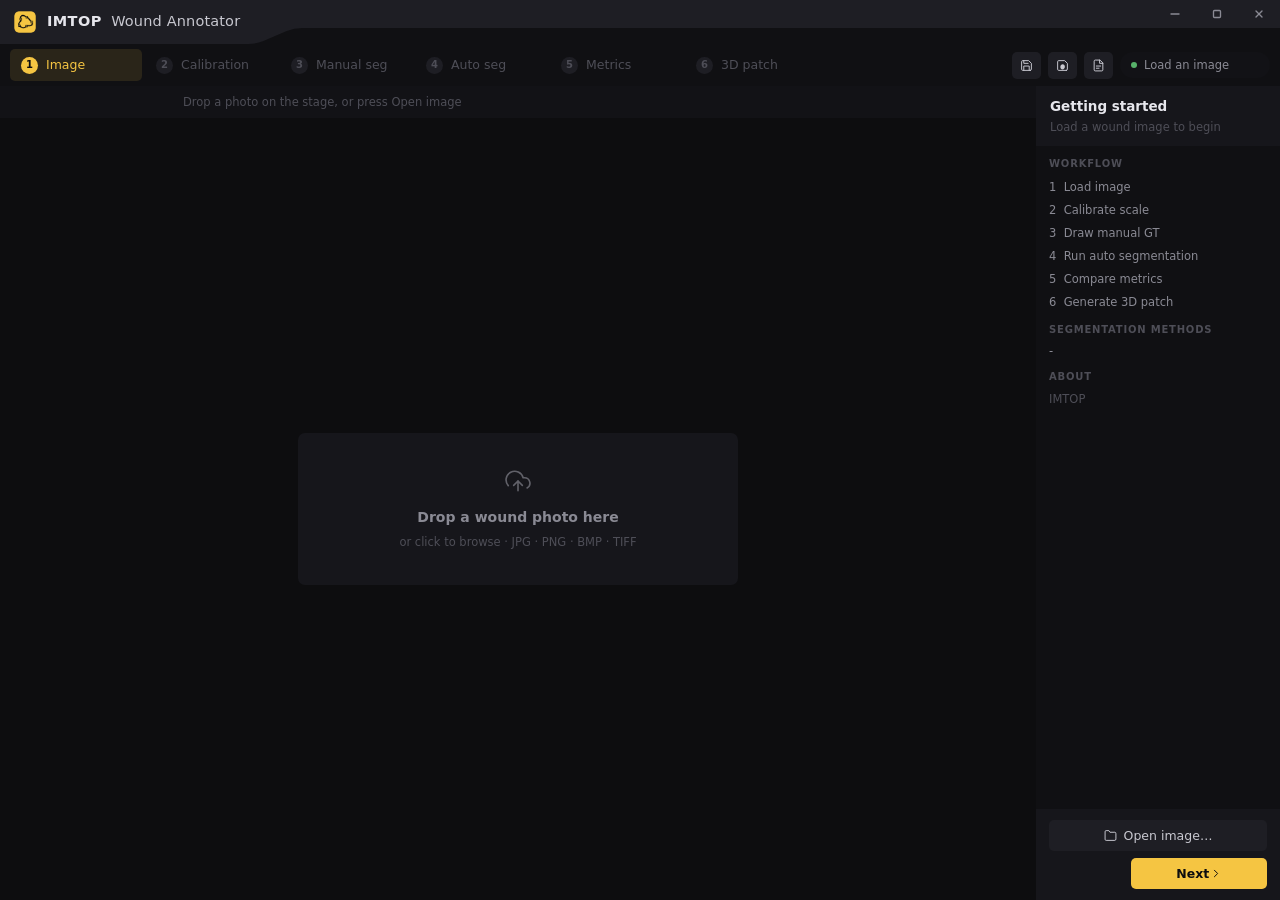
==== imtop/ui/index.html @ aea041c6 "IMTOP 2.0: modular app, new interface, installer, PDF report The single-file prototype (wound_app.py" ====
<!DOCTYPE html>
<html lang="en">
<head>
<meta charset="UTF-8"/>
<title>IMTOP</title>
<link rel="stylesheet" href="css/tokens.css"/>
<link rel="stylesheet" href="css/base.css"/>
<link rel="stylesheet" href="css/layout.css"/>
<link rel="stylesheet" href="css/components.css"/>
<link rel="stylesheet" href="css/pages.css"/>
</head>
<body>
<div id="app">

  <!-- ══ title bar ═════════════════════════════════════════════════════════
       The window has no native frame, so this is the title bar. The brand
       block sits on a lighter shape whose trailing edge is cut on a slant.
       Dragging it, and the three buttons, go through the backend to Qt, so
       Windows still snaps and edge-magnetises the window itself. ========== -->
  <div id="titlebar">
    <div class="tbar-band" id="tbarBand"></div>
    <div class="tbar-brand">
      <img class="tbar-logo" src="assets/logo.png" alt=""
           onerror="this.style.display='none'"/>
      <span class="tbar-name"><b>IMTOP</b>&nbsp;&nbsp;Wound Annotator</span>
    </div>
    <div class="tbar-drag" id="tbarDrag"></div>
    <!-- the credit line, centred in the thin part of the band (text from getAppInfo) -->
    <span class="tbar-credit" id="tbarCredit"></span>
    <div class="tbar-btns">
      <div class="wbtn" id="winMin" title="Minimise">
        <svg viewBox="0 0 12 12"><line x1="2" y1="6" x2="10" y2="6"/></svg>
      </div>
      <div class="wbtn" id="winMax" title="Maximise">
        <svg viewBox="0 0 12 12"><rect x="2.5" y="2.5" width="7" height="7" rx="1"/></svg>
      </div>
      <div class="wbtn wbtn-close" id="winClose" title="Close">
        <svg viewBox="0 0 12 12"><line x1="3" y1="3" x2="9" y2="9"/><line x1="9" y1="3" x2="3" y2="9"/></svg>
      </div>
    </div>
  </div>

  <!-- ══ top bar: the six steps, then the actions ════════════════════════
       One row, not two: the window's own title bar already names the app, so
       there is nothing to put in a second band above this one.

       The three buttons on the right are the three things this app writes to
       disk. Opening a photo is NOT one of them: it happens on step 1, on the
       card in the middle of the stage or on the panel button under it, and
       nowhere else. There used to be four ways to open an image on one
       screen, which is three too many. ==================================== -->
  <div id="topbar">
    <div id="tabbar">
      <div class="tab active" id="tab0" onclick="go(0)"><div class="tn" id="tn0">1</div><span>Image</span></div>
      <div class="tab" id="tab1" onclick="go(1)"><div class="tn" id="tn1">2</div><span>Calibration</span></div>
      <div class="tab" id="tab2" onclick="go(2)"><div class="tn" id="tn2">3</div><span>Manual seg</span></div>
      <div class="tab" id="tab3" onclick="go(3)"><div class="tn" id="tn3">4</div><span>Auto seg</span></div>
      <div class="tab" id="tab4" onclick="go(4)"><div class="tn" id="tn4">5</div><span>Metrics</span></div>
      <div class="tab" id="tab5" onclick="go(5)"><div class="tn" id="tn5">6</div><span>3D patch</span></div>
    </div>

    <div class="tb-gap"></div>

    <div class="tb-r">
      <button class="btn btn-2 btn-sm" title="Save the metrics of this run as a JSON file" onclick="saveRes()">
        <svg viewBox="0 0 24 24"><path d="M19 21H5a2 2 0 0 1-2-2V5a2 2 0 0 1 2-2h11l5 5v11a2 2 0 0 1-2 2z"/><polyline points="17 21 17 13 7 13 7 21"/><polyline points="7 3 7 8 15 8"/></svg>
        <span class="btn-label">Save results</span>
      </button>
      <!-- Same floppy body as Save results, so it reads as a save button, with
           the mask itself (a filled blob) on the label. -->
      <button class="btn btn-2 btn-sm" title="Save the manual trace as a PNG mask (white wound on black)" onclick="saveGT()">
        <svg viewBox="0 0 24 24"><path d="M19 21H5a2 2 0 0 1-2-2V5a2 2 0 0 1 2-2h11l5 5v11a2 2 0 0 1-2 2z"/><path d="M8 14.6c0-2.7 2.1-4.8 4.4-4.8s4 2 4 4.4-1.8 5-4.3 5-4.1-1.9-4.1-4.6z" fill="currentColor" stroke="none"/></svg>
        <span class="btn-label">Save mask</span>
      </button>
      <button class="btn btn-2 btn-sm" id="btnReportTop" title="Save the full report as a PDF" onclick="saveReport()">
        <svg viewBox="0 0 24 24"><path d="M14 2H6a2 2 0 0 0-2 2v16a2 2 0 0 0 2 2h12a2 2 0 0 0 2-2V8z"/><polyline points="14 2 14 8 20 8"/><line x1="8" y1="13" x2="16" y2="13"/><line x1="8" y1="17" x2="13" y2="17"/></svg>
        <span class="btn-label">Report</span>
      </button>
      <div class="stpill"><div class="sd" id="sd"></div><span id="st">Waiting</span></div>
    </div>
  </div>

  <!-- ══ work area ═════════════════════════════════════════════════════════ -->
  <div id="body">

    <div id="czone">

      <!-- canvas toolbar: always this row, on every step, so the stage below
           never moves. Controls that do not apply to a step are hidden in place.
           Every glyph here is an inline SVG stroked with the current colour, so
           it takes the palette; no font dingbats. -->
      <div id="ctoolbar">
        <div class="ct" title="Zoom in" onclick="zoomStep(1.18)">
          <svg viewBox="0 0 24 24"><circle cx="10.5" cy="10.5" r="6.5"/><line x1="15.4" y1="15.4" x2="20" y2="20"/><line x1="7.6" y1="10.5" x2="13.4" y2="10.5"/><line x1="10.5" y1="7.6" x2="10.5" y2="13.4"/></svg>
        </div>
        <div class="ct" title="Zoom out" onclick="zoomStep(0.85)">
          <svg viewBox="0 0 24 24"><circle cx="10.5" cy="10.5" r="6.5"/><line x1="15.4" y1="15.4" x2="20" y2="20"/><line x1="7.6" y1="10.5" x2="13.4" y2="10.5"/></svg>
        </div>
        <div class="ct" title="Fit the photo to the stage" onclick="resetView()">
          <svg viewBox="0 0 24 24"><path d="M4 9.5V5.6A1.6 1.6 0 0 1 5.6 4h3.9"/><path d="M14.5 4h3.9A1.6 1.6 0 0 1 20 5.6v3.9"/><path d="M20 14.5v3.9a1.6 1.6 0 0 1-1.6 1.6h-3.9"/><path d="M9.5 20H5.6A1.6 1.6 0 0 1 4 18.4v-3.9"/></svg>
        </div>
        <div class="ctsep"></div>
        <div class="ct" id="ct-undo" title="Undo (Ctrl+Z)" onclick="sUndo()">
          <svg viewBox="0 0 24 24"><polyline points="9.5 13.5 4.5 8.5 9.5 3.5"/><path d="M4.5 8.5h9a6 6 0 0 1 0 12h-2.5"/></svg>
        </div>
        <div class="ct" id="ct-redo" title="Redo (Ctrl+Y)" onclick="sRedo()">
          <svg viewBox="0 0 24 24"><polyline points="14.5 13.5 19.5 8.5 14.5 3.5"/><path d="M19.5 8.5h-9a6 6 0 0 0 0 12H13"/></svg>
        </div>
        <div class="ct danger" id="ct-reset" title="Reset the contour (Esc)" onclick="sReset()">
          <svg viewBox="0 0 24 24"><circle cx="12" cy="12" r="8"/><line x1="6.3" y1="17.7" x2="17.7" y2="6.3"/></svg>
        </div>
        <span class="cthint" id="cthint"></span>
        <svg class="ct-file" id="fileIcon" viewBox="0 0 24 24" style="display:none"><rect x="3" y="3" width="18" height="18" rx="2"/><circle cx="8.8" cy="9" r="1.6"/><path d="M21 15l-5-5L5 21"/></svg>
        <span class="ct-fname" id="fname"></span>
      </div>

      <!-- step 1: load an image. ONE way in on this screen: the card takes a
           drop and opens the file dialog when clicked. -->
      <div id="p0wrap">
        <div id="p0col">
          <div class="dz" id="dzd" onclick="doBrowse()"
               ondragover="event.preventDefault();event.dataTransfer.dropEffect='copy';this.classList.add('dzover')"
               ondragleave="this.classList.remove('dzover')"
               ondrop="this.classList.remove('dzover');onDrop(event)">
            <svg viewBox="0 0 24 24"><polyline points="16 16 12 12 8 16"/><line x1="12" y1="12" x2="12" y2="21"/><path d="M20.39 18.39A5 5 0 0 0 18 9h-1.26A8 8 0 1 0 3 16.3"/></svg>
            <div class="dz-lbl">Drop a wound photo here</div>
            <div class="dz-sub">or click to browse &middot; JPG &middot; PNG &middot; BMP &middot; TIFF</div>
          </div>
          <div id="imgstats" style="display:none">
            <div class="statgrid">
              <div class="scard full"><div class="sc-l">File</div><div class="sc-v sm fit" id="fnameCard">-</div></div>
              <div class="scard"><div class="sc-l">Width</div><div class="sc-v" id="iw">-</div><div class="sc-s">pixels</div></div>
              <div class="scard"><div class="sc-l">Height</div><div class="sc-v" id="ih">-</div><div class="sc-s">pixels</div></div>
              <div class="scard full">
                <div class="sc-l">SAM model</div>
                <div class="sc-v sm" id="samst">Checking&hellip;</div>
                <div class="sc-s" id="samsub">ViT-B checkpoint</div>
              </div>
            </div>
          </div>
        </div>
      </div>

      <!-- steps 2-5: the shared image stage. The photo and the overlays are
           both painted on the one canvas (js/canvas.js). -->
      <div id="canvaswrap">
        <div id="cwrap">
          <canvas id="mc"></canvas>
          <div id="noimg" class="vwait">No image loaded. Open one on step 1, or drop it here.</div>
          <div class="czoom">Ctrl+scroll &middot; Middle-drag pan &middot; Dbl-click fit</div>
        </div>
      </div>

      <!-- step 6: the two 3D viewers -->
      <div id="p5wrap">
        <div class="vcard">
          <div class="vlbl g">Manual (GT)</div>
          <div class="vimg">
            <div class="vwait" id="w3g">Waiting for segmentation&hellip;</div>
            <canvas id="cv3g" class="v3d" style="display:none"></canvas>
            <div class="v3dhint" id="h3g" style="display:none">drag rotate &middot; ctrl+scroll zoom</div>
          </div>
        </div>
        <div class="vcard">
          <div class="vlbl r">Auto</div>
          <div class="vimg">
            <div class="vwait" id="w3a">Waiting for segmentation&hellip;</div>
            <canvas id="cv3a" class="v3d" style="display:none"></canvas>
            <div class="v3dhint" id="h3a" style="display:none">drag rotate &middot; ctrl+scroll zoom</div>
          </div>
        </div>
      </div>

    </div><!-- /czone -->

    <!-- ══ side panel ══════════════════════════════════════════════════════ -->
    <div id="rp">

      <!-- panel 1: getting started -->
      <div class="rp-page" id="rp0">
        <div class="rp-hd"><div class="rp-title">Getting started</div><div class="rp-sub">Load a wound image to begin</div></div>
        <div class="rp-scroll">
          <div class="sec-lbl">Workflow</div>
          <div class="note" style="line-height:2">
            1&nbsp;&nbsp;Load image<br>
            2&nbsp;&nbsp;Calibrate scale<br>
            3&nbsp;&nbsp;Draw manual GT<br>
            4&nbsp;&nbsp;Run auto segmentation<br>
            5&nbsp;&nbsp;Compare metrics<br>
            6&nbsp;&nbsp;Generate 3D patch
          </div>
          <div class="sec-lbl">Segmentation methods</div>
          <!-- filled from getAppInfo().methods: only what is really installed -->
          <div class="note" id="methodNotes">-</div>
          <div class="sec-lbl">About</div>
          <div class="note note-dim" id="appVer">IMTOP</div>
        </div>
        <div class="rp-foot">
          <button class="btn btn-2 btn-wide" onclick="doBrowse()">
            <svg viewBox="0 0 24 24"><path d="M22 19a2 2 0 0 1-2 2H4a2 2 0 0 1-2-2V5a2 2 0 0 1 2-2h5l2 3h9a2 2 0 0 1 2 2z"/></svg>
            Open image&hellip;
          </button>
          <div class="rp-nav">
            <!-- The first step has nothing to go back to. The slot stays, empty,
                 so Next sits where the primary button sits on every other step. -->
            <button class="btn btn-2 rp-back-none" tabindex="-1" aria-hidden="true"><svg viewBox="0 0 24 24"><polyline points="14 6 8 12 14 18"/></svg>Back</button>
            <button class="btn btn-primary btn-grow" id="btn0" onclick="go(1)">Next<svg class="r" viewBox="0 0 24 24"><polyline points="10 6 16 12 10 18"/></svg></button>
          </div>
        </div>
      </div>

      <!-- panel 2: calibration -->
      <div class="rp-page" id="rp1">
        <div class="rp-hd"><div class="rp-title">Scale calibration</div><div class="rp-sub">Click 2 points on a known distance</div></div>
        <div class="rp-scroll">
          <div class="sec-lbl">Reference length</div>
          <div class="row">
            <!-- Our own stepper: the engine draws its own as a little box with
                 two triangles stuck on it, in the platform's colours. -->
            <div class="numwrap">
              <input type="number" id="calLen" class="input" placeholder="e.g. 50.0" step="0.1" oninput="dCal()"/>
              <div class="spin">
                <div class="spin-b" title="Increase" onclick="numStep('calLen', 1)">
                  <svg viewBox="0 0 10 6"><path d="M5 0.7 9.2 5.5 0.8 5.5z"/></svg>
                </div>
                <div class="spin-b" title="Decrease" onclick="numStep('calLen', -1)">
                  <svg viewBox="0 0 10 6"><path d="M5 5.3 0.8 0.5 9.2 0.5z"/></svg>
                </div>
              </div>
            </div>
            <span class="input-unit">mm</span>
          </div>
          <button class="btn btn-2 btn-wide" style="margin-top:8px" onclick="setScale()">Set scale</button>
          <div id="calok" class="chip chip-ok" style="display:none;margin-top:9px">&#10003;&nbsp;&nbsp;<span id="calval">-</span></div>
          <div class="sec-lbl">Tip</div>
          <div class="note note-dim">Use a ruler, coin or marker of known size as the reference.</div>
        </div>
        <div class="rp-foot">
          <button class="btn btn-2 btn-wide" onclick="skipScale()">Skip, use pixels</button>
          <div class="rp-nav">
            <button class="btn btn-2" onclick="go(0)"><svg viewBox="0 0 24 24"><polyline points="14 6 8 12 14 18"/></svg>Back</button>
            <button class="btn btn-primary btn-grow" onclick="confirmCal()">Confirm<svg class="r" viewBox="0 0 24 24"><polyline points="10 6 16 12 10 18"/></svg></button>
          </div>
        </div>
      </div>

      <!-- panel 3: manual segmentation -->
      <div class="rp-page" id="rp2">
        <div class="rp-hd"><div class="rp-title">Manual segmentation</div><div class="rp-sub">Draw the wound boundary (GT)</div></div>
        <div class="rp-scroll">
          <div class="chip" id="segst">Click to add points</div>
          <div class="sec-lbl">Controls</div>
          <div class="note" style="line-height:2.1">
            <b style="color:var(--c-gt);font-weight:600">Left-click</b>&nbsp;&nbsp;add point<br>
            <b style="color:var(--c-point);font-weight:600">Drag</b>&nbsp;&nbsp;move point<br>
            <b style="color:var(--text-err);font-weight:600">Right-click</b>&nbsp;&nbsp;remove point<br>
            <b style="color:var(--c-gt);font-weight:600">First point</b> or Enter&nbsp;&nbsp;close<br>
            Ctrl+Z / Ctrl+Y&nbsp;&nbsp;undo / redo
          </div>
          <button class="btn btn-primary btn-wide" id="closeBtn" style="margin-top:11px" onclick="closeContour()">Close shape</button>
          <button class="btn btn-danger btn-wide" style="margin-top:7px" onclick="sReset()">
            <svg viewBox="0 0 24 24"><circle cx="12" cy="12" r="8"/><line x1="6.3" y1="17.7" x2="17.7" y2="6.3"/></svg>
            Reset contour
          </button>
          <div class="sec-lbl">Draft it for me</div>
          <div class="note note-dim">The button below asks SAM for a first outline instead of
            tracing it yourself. It needs a wound that clearly stands out from the skin, it can
            fail, and what it returns is a machine outline: check it, drag the points, then run
            the comparison again from this step.</div>
        </div>
        <div class="rp-foot">
          <button class="btn btn-2 btn-wide"
                  title="Ask SAM for a first outline instead of tracing it by hand. Works on photos where the wound clearly stands out; the result is a draft you should check and correct."
                  onclick="autoPrompt()">
            <svg viewBox="0 0 24 24"><line x1="4" y1="20" x2="13" y2="11"/><path d="M16.5 3v4M14.5 5h4"/><path d="M14 9.5l1 1"/></svg>
            Draft outline (SAM)
          </button>
          <div class="rp-nav">
            <button class="btn btn-2" onclick="go(1)"><svg viewBox="0 0 24 24"><polyline points="14 6 8 12 14 18"/></svg>Back</button>
            <button class="btn btn-primary btn-grow" id="confBtn" onclick="runPipeline()">Confirm &amp; run<svg class="r" viewBox="0 0 24 24"><polyline points="10 6 16 12 10 18"/></svg></button>
          </div>
        </div>
      </div>

      <!-- panel 4: automatic segmentation -->
      <div class="rp-page" id="rp3">
        <div class="rp-hd"><div class="rp-title">Segmentation method</div><div class="rp-sub">Select a method to compare vs. GT</div></div>
        <div class="rp-scroll">
          <div class="sec-lbl">Available methods</div>
          <!-- filled from getAppInfo().methods -->
          <div id="methodList"></div>
        </div>
        <div class="rp-foot">
          <button class="btn btn-2 btn-wide" title="The manual trace as a black and white PNG, the size of the photo" onclick="saveGT()">
            <svg viewBox="0 0 24 24"><path d="M12 4v10.5"/><polyline points="7.8 10.6 12 14.8 16.2 10.6"/><path d="M5 19.2h14"/></svg>
            Save trace as PNG mask
          </button>
          <div class="rp-nav">
            <button class="btn btn-2" onclick="go(2)"><svg viewBox="0 0 24 24"><polyline points="14 6 8 12 14 18"/></svg>Back</button>
            <button class="btn btn-primary btn-grow" onclick="go(4)">Metrics<svg class="r" viewBox="0 0 24 24"><polyline points="10 6 16 12 10 18"/></svg></button>
          </div>
        </div>
      </div>

      <!-- panel 5: metrics -->
      <div class="rp-page" id="rp4">
        <div class="rp-hd"><div class="rp-title">Metrics</div><div class="rp-sub">Click a row to see its overlay</div></div>
        <div class="rp-scroll" id="metPanel"><!-- filled by buildMetPanel() --></div>
        <div class="rp-foot">
          <!-- The JSON export is the "Save results" button in the top bar; the
               report is this step's own deliverable, so it takes the slot. -->
          <button class="btn btn-2 btn-wide" id="btnReport" onclick="saveReport()">
            <svg viewBox="0 0 24 24"><path d="M14 2H6a2 2 0 0 0-2 2v16a2 2 0 0 0 2 2h12a2 2 0 0 0 2-2V8z"/><polyline points="14 2 14 8 20 8"/><line x1="8" y1="13" x2="16" y2="13"/><line x1="8" y1="17" x2="13" y2="17"/></svg>
            Report
          </button>
          <div class="rp-nav">
            <button class="btn btn-2" onclick="go(3)"><svg viewBox="0 0 24 24"><polyline points="14 6 8 12 14 18"/></svg>Back</button>
            <button class="btn btn-primary btn-grow" onclick="go(5)">3D patch<svg class="r" viewBox="0 0 24 24"><polyline points="10 6 16 12 10 18"/></svg></button>
          </div>
        </div>
      </div>

      <!-- panel 6: 3D patch -->
      <div class="rp-page" id="rp5">
        <div class="rp-hd"><div class="rp-title">3D patch</div><div class="rp-sub">Adjust the parameters and export STL</div></div>
        <div class="rp-scroll">
          <div class="sec-lbl">Parameters</div>
          <div class="slrow">
            <span class="sl-l">Thickness</span>
            <input type="range" id="slT" min="1" max="250" value="30" step="1" oninput="onSlInput()">
            <span class="sl-v" id="svT">3.0 mm</span>
          </div>
          <div class="slrow">
            <span class="sl-l">Edge size</span>
            <input type="range" id="slE" min="0" max="100" value="0" step="1" oninput="onSlInput()">
            <span class="sl-v" id="svE">0.0 mm</span>
          </div>
          <div class="slrow" title="Perilesional offset: dilate the wound outward by a constant margin before building the patch">
            <span class="sl-l">Offset</span>
            <input type="range" id="slO" min="0" max="200" value="0" step="1" oninput="onSlInput()">
            <span class="sl-v" id="svO">0.0 mm</span>
          </div>
          <!-- Our own dropdown, not a native <select>: the popup a native one
               opens is drawn by the platform, outside the page, and comes up
               unreadable inside the embedded browser. This one is a plain list
               in the page, painted with the app's own palette. -->
          <div class="slrow" style="margin-top:6px">
            <span class="sl-l">Edge mode</span>
            <div class="combo" id="selM" tabindex="0" role="button" aria-haspopup="listbox"
                 data-options="Chamfer 45&deg;|Fillet (arc)" data-value="Chamfer 45&deg;"
                 onchange="onSlInput()">
              <span class="combo-v">Chamfer 45&deg;</span>
              <svg class="combo-c" viewBox="0 0 24 24"><polyline points="7.5 10 12 14.5 16.5 10"/></svg>
            </div>
          </div>
          <div class="sec-lbl">GT patch</div>
          <div class="pi-row"><span class="pi-l">Area</span><span id="gA">-</span></div>
          <div class="pi-row"><span class="pi-l">Perimeter</span><span id="gP">-</span></div>
          <div class="pi-row"><span class="pi-l">Volume</span><span id="gV">-</span></div>
          <div class="sec-lbl">Auto patch</div>
          <div class="pi-row"><span class="pi-l">Area</span><span id="aA">-</span></div>
          <div class="pi-row"><span class="pi-l">Perimeter</span><span id="aP">-</span></div>
          <div class="pi-row"><span class="pi-l">Volume</span><span id="aV">-</span></div>
        </div>
        <div class="rp-foot">
          <button class="btn btn-2 btn-wide" onclick="go(0)">
            <svg viewBox="0 0 24 24"><path d="M20.2 12a8 8 0 1 1-2.5-5.8"/><polyline points="20.2 4.2 20.2 9 15.4 9"/></svg>
            New image
          </button>
          <div class="rp-nav">
            <button class="btn btn-2" onclick="go(4)"><svg viewBox="0 0 24 24"><polyline points="14 6 8 12 14 18"/></svg>Back</button>
            <button class="btn btn-primary btn-grow" onclick="exportSTL()">
              <svg viewBox="0 0 24 24"><path d="M12 4v10.5"/><polyline points="7.8 10.6 12 14.8 16.2 10.6"/><path d="M5 19.2h14"/></svg>
              Export STL
            </button>
          </div>
        </div>
      </div>

    </div><!-- /rp -->
  </div><!-- /body -->
</div><!-- /app -->

<!-- ══ window resize edges (frameless window) ═══════════════════════════════ -->
<div class="rz rz-n"  data-edge="n"></div>
<div class="rz rz-s"  data-edge="s"></div>
<div class="rz rz-w"  data-edge="w"></div>
<div class="rz rz-e"  data-edge="e"></div>
<div class="rz rz-nw" data-edge="nw"></div>
<div class="rz rz-ne" data-edge="ne"></div>
<div class="rz rz-sw" data-edge="sw"></div>
<div class="rz rz-se" data-edge="se"></div>

<!-- ══ floating chrome ═══════════════════════════════════════════════════════ -->
<div id="perfhud"></div>
<div id="toast"></div>
<div id="loading"><div class="ld-card"><div class="spinner"></div><div id="ldT">Loading&hellip;</div></div></div>
<div id="samld">
  <div class="samld-card">
    <div class="samld-title">Loading segmentation model</div>
    <div class="samld-pct"><span id="samldPct">0</span><span class="samld-pctsym">%</span></div>
    <div class="samld-track"><div class="samld-fill" id="samldFill"></div></div>
    <div class="samld-stage" id="samldStage">Preparing&hellip;</div>
  </div>
</div>

<!-- ══ scripts ═══════════════════════════════════════════════════════════════
     Plain classic scripts, not ES modules: a page served from file:// gets an
     opaque origin, and Chromium refuses module imports there. Load order is the
     dependency order; only main.js runs anything at load time.
     ========================================================================= -->
<script src="qrc:///qtwebchannel/qwebchannel.js"></script>
<script src="../vendor/three.min.js"></script>
<script src="../vendor/OrbitControls.js"></script>
<script src="js/theme.js"></script>
<script src="js/state.js"></script>
<script src="js/widgets.js"></script>
<script src="js/bridge.js"></script>
<script src="js/titlebar.js"></script>
<script src="js/nav.js"></script>
<script src="js/canvas.js"></script>
<script src="js/calibration.js"></script>
<script src="js/manualseg.js"></script>
<script src="js/autoseg.js"></script>
<script src="js/overlays.js"></script>
<script src="js/metrics.js"></script>
<script src="js/patch3d.js"></script>
<script src="js/perf.js"></script>
<script src="js/main.js"></script>
</body>
</html>
---- imtop/ui/css/tokens.css ----
/* ============================================================================
   Design tokens, the single place where the look is defined.
   Palette, radii and type are the Review Desk ones (Get-Palette in
   _app/scripts/ui_common.ps1), so the two apps read as one family.
   Change a value here and both the DOM and the canvas overlays follow: the
   canvas colours are read back from these variables at runtime (js/theme.js).
   ========================================================================== */
:root{
  /* ── surfaces ── */
  --bg:#0D0D0F;          /* window background            */
  --panel:#101013;       /* titlebar, tabbar, side panel */
  --panel2:#121216;      /* toolbars                     */
  --panel3:#16161B;      /* raised strips                */
  --control:#1E1E24;     /* secondary buttons            */
  --track:#1A1A20;       /* slider / progress tracks     */
  --line:#26262B;        /* kept for the few non-divider uses */
  --hover:#33333B;       /* hover fill                   */
  --input:#141417;       /* text inputs                  */
  --dropdown:#141418;    /* select popups                */
  --card:#16161B;        /* cards                        */
  --card-hi:#1C1C22;     /* card, hovered                */
  --card-sel:#2A2519;    /* selected card (gold tint)    */
  --card-sel-hi:#332C1D;
  --card-err:#2C1F1E;
  --card-err-hi:#3A2724;
  --card-info:#161B26;   /* informational (blue tint)    */
  --stage:#16161B;       /* the two 3D viewer cards, a step above --bg */
  --scrim:#0D0D0FB8;     /* over the work area while the app is busy    */

  /* ── text ── */
  --text:#E6E6EC;
  --text-soft:#C8C8D0;
  --text-dim:#8A8A94;
  --text-faint:#4E4E57;

  /* ── accent ── */
  --accent:#F5C542;      /* gold: primary action, active state */
  --accent-dim:#C9A033;  /* gold, pressed                      */
  --ink:#0D0D0F;         /* text drawn ON gold                 */
  --sel:#3B9EFF;         /* text selection                     */

  /* ── status ── */
  --ok:#57B26A;
  --err:#B0524A;
  --text-err:#E8705B;

  /* ── the Review Desk "kind" hues, kept as the named palette to pick from ── */
  --green:#57B26A;
  --teal:#3FBFB0;
  --blue:#5B8DEF;
  --purple:#B07CF0;

  /* ── canvas roles ── read by js/theme.js ── */
  --c-gt:#57B26A;        /* manual (ground truth) contour */
  --c-auto:#E8705B;      /* automatic contour             */
  --c-point:#F5C542;     /* control point                 */
  --c-first:#57B26A;     /* first point / close target    */
  --c-cal:#F5C542;       /* calibration ruler             */
  --c-badge-bg:#16161B;  /* on-canvas label background    */
  --stage-pad: 8px;     /* dark margin around the photo, so it never touches an edge */
  --img-radius:7px;      /* corner rounding of the photo itself; 0 disables it.
                            Applied in device pixels at any zoom (canvas.js). */
  /* The 3D materials are lit and environment-mapped, which desaturates them:
     these are deliberately more saturated than their 2D counterparts so the
     patches read as solid objects in the same two colours. */
  --c-3d-gt:#2FA352;     /* 3D patch, manual              */
  --c-3d-gt-edge:#17612F;
  --c-3d-auto:#D9452E;   /* 3D patch, automatic           */
  --c-3d-auto-edge:#7C2318;

  /* ── metric groups: light / mid / dark shade of each hue ── */
  --ov-l:#BFE3C8; --ov-m:#57B26A; --ov-d:#2F7A46;   /* overlap        */
  --ar-l:#C6D8F9; --ar-m:#5B8DEF; --ar-d:#2F5EC2;   /* area           */
  --di-l:#F7C9C0; --di-m:#E8705B; --di-d:#B0524A;   /* distance       */
  --gm-l:#E2CFF9; --gm-m:#B07CF0; --gm-d:#7B44C4;   /* manual geometry*/
  --ga-l:#FAE6A8; --ga-m:#F5C542; --ga-d:#B8901F;   /* auto geometry  */

  /* ── radii (Review Desk: 4 inputs · 5 buttons · 6 cards · 7 panels) ── */
  --r-xs:4px;
  --r:5px;
  --r-md:6px;
  --r-lg:7px;
  --r-pill:99px;

  /* ── type ── */
  --font:'Segoe UI',system-ui,-apple-system,sans-serif;
  /* The app name only. A modern humanist sans if the machine has one, Segoe
     UI Variable next (Windows 11), plain Segoe UI last. */
  --font-brand:'Abadi','Abadi MT Std','Segoe UI Variable Display','Selawik',
               'Segoe UI',system-ui,sans-serif;
  --mono:Consolas,'Courier New',monospace;
  --fs:12.5px;           /* body           */
  --fs-sm:11.5px;        /* captions       */
  --fs-xs:10px;          /* section labels */
  --fs-lg:13.5px;        /* panel titles   */

  /* ── metrics ── */
  /* The title band runs the whole width of the window. Its lower profile,
     measured down from the window's top edge, is --tbar-h on the left (where
     the logo and the name are), then a straight oblique run of --tbar-slant,
     then --tbar-thin all the way to the right edge (where the window buttons
     are). The two vertices of that run are rounded by --tbar-join. */
  --tbar-h:44px;
  --tbar-thin:28px;
  --tbar-slant:38px;
  --tbar-join:8px;
  --tbar-bg:#1E1E24;     /* the band's fill: a flat palette colour (the same one
                            secondary buttons use), never a gradient */
  --tab-h:42px;          /* the step row under it */
  --tab-w:132px;         /* every step tab is this wide, so the numbers and the
                            initials line up in a column; they shrink together,
                            never one at a time, when the window is narrow */
  --rp-w:244px;          /* right panel     */
}
---- imtop/ui/css/base.css ----
/* ============================================================================
   Reset, document defaults, scrollbars, form-control baselines.
   Nothing here knows about IMTOP's screens, only about "a dark Review Desk
   window". Page chrome lives in layout.css, widgets in components.css.
   ========================================================================== */
*,*::before,*::after{box-sizing:border-box;margin:0;padding:0}

html,body{
  width:100vw;height:100vh;overflow:hidden;
  background:var(--bg);color:var(--text);
  font-family:var(--font);font-size:var(--fs);line-height:1.45;
  -webkit-font-smoothing:antialiased;
  /* Tell the engine the page is dark, so the few controls it draws itself use
     dark colours. Without this the number field's little up/down stepper comes
     out as a white box with two black triangles stuck on the input. */
  color-scheme:dark;
}

/* The app is a tool, not a document: no accidental text selection while
   clicking on the canvas or dragging points. Inputs opt back in below. */
body{user-select:none;cursor:default}
input,textarea{user-select:text}

::selection{background:var(--sel);color:#fff}

button,input,select{font-family:inherit;font-size:inherit;color:inherit;outline:none}

/* The engine's own number stepper is a small box with two triangles on it,
   painted in the platform's colours, and its fill cannot be styled away. It is
   removed here; the app draws the two triangles itself (.spin in
   components.css, numStep() in js/widgets.js). */
input[type=number]{-moz-appearance:textfield}
input[type=number]::-webkit-inner-spin-button,
input[type=number]::-webkit-outer-spin-button{-webkit-appearance:none;margin:0}
button{border:none;background:none;cursor:pointer}
button:disabled{cursor:default}

/* Keyboard focus stays visible, as an inset gold ring: nothing in this app
   draws an outline around a control. Mouse focus shows nothing. */
:focus-visible{outline:none;box-shadow:inset 0 0 0 2px var(--accent)}

/* Thin Review-Desk scrollbars. */
::-webkit-scrollbar{width:8px;height:8px}
::-webkit-scrollbar-track{background:transparent}
::-webkit-scrollbar-thumb{background:var(--control);border-radius:var(--r-xs)}
::-webkit-scrollbar-thumb:hover{background:var(--hover)}

/* ── shared helpers ───────────────────────────────────────────────────────── */
/* `gap` is unreliable in the Chromium shipped with Qt 5.15 (the PyQt5 fallback
   path), so every spacing that matters is expressed with margins instead. */
.row{display:flex;align-items:center}
.row>*+*{margin-left:8px}
.col{display:flex;flex-direction:column}
.col>*+*{margin-top:8px}
.grow{flex:1;min-width:0;min-height:0}
.hidden{display:none !important}

/* Section label above a group of controls in the side panel. */
.sec-lbl{
  font-size:var(--fs-xs);font-weight:600;letter-spacing:.8px;text-transform:uppercase;
  color:var(--text-faint);padding:9px 0 4px;
}
.sec-lbl:first-child{padding-top:2px}

/* Body copy inside the side panel. */
.note{font-size:var(--fs-sm);color:var(--text-dim);line-height:1.75}
.note-dim{color:var(--text-faint)}
.num{font-variant-numeric:tabular-nums}
---- imtop/ui/css/layout.css ----
/* ============================================================================
   The window shell: titlebar, step tabs, work area, side panel.
   Structure and sizing only, how the widgets inside look is components.css.

   No hairline dividers anywhere: bands are told apart by their fill. The
   surfaces step down from the titlebar to the work area
   (panel3 -> panel -> bg), which separates them without drawing a line.
   ========================================================================== */
#app{display:flex;flex-direction:column;width:100vw;height:100vh;overflow:hidden}

/* ── title bar ────────────────────────────────────────────────────────────── */
/* The window is frameless, so this is the title bar. One band across the whole
   window: thick on the left under the name, then a straight taper, then thin to
   the right edge under the window buttons. The shape itself is clipped onto
   .tbar-band by js/titlebar.js, which is also what rounds the two joints. */
#titlebar{
  position:relative;
  height:var(--tbar-h);flex-shrink:0;
  display:flex;align-items:flex-start;
  background:var(--panel);
}
.tbar-band{position:absolute;inset:0;background:var(--tbar-bg);pointer-events:none}

.tbar-brand{
  position:relative;flex-shrink:0;
  height:var(--tbar-h);display:flex;align-items:center;
  padding:0 16px 0 14px;
}
.tbar-logo{width:22px;height:22px;flex-shrink:0;margin-right:11px;border-radius:5px}
.tbar-name{
  font-family:var(--font-brand);
  font-size:14.5px;font-weight:400;letter-spacing:.15px;
  color:var(--text-soft);white-space:nowrap;
}
.tbar-name b{font-weight:600;color:var(--text);letter-spacing:.4px}

.tbar-drag{flex:1;min-width:0;height:var(--tbar-h)}
/* The credit line sits in the thin part of the band, centred on the window.
   It takes no pointer events, so the bar still drags under it. */
.tbar-credit{
  position:absolute;left:50%;top:0;transform:translateX(-50%);
  height:var(--tbar-thin);display:flex;align-items:center;
  font-family:'Segoe UI Variable Text','Segoe UI',system-ui,sans-serif;
  font-size:11px;font-weight:400;font-style:italic;letter-spacing:.25px;
  color:var(--text-faint);white-space:nowrap;pointer-events:none;
}
/* The buttons live in the thin part of the band. */
.tbar-btns{position:relative;display:flex;height:var(--tbar-thin);flex-shrink:0}

/* ── top bar: steps + open file + actions, all on one line ───────────────── */
/* There used to be a second band above this one carrying the app name and the
   same icon the window already shows. It said nothing and left a wide empty
   strip on the left, so it is gone: this row now starts with the steps. */
#topbar{
  height:var(--tab-h);flex-shrink:0;
  display:flex;align-items:center;
  padding:0 10px;
  background:var(--panel);
}

#tabbar{display:flex;align-items:center;min-width:0;flex-shrink:1}
#tabbar>*+*{margin-left:3px}

/* Pushes the actions to the right edge. The open photo is named in the canvas
   toolbar instead: this row is full once the six steps and four actions are in
   it, and a name squeezed into the leftovers would only ever be an ellipsis. */
.tb-gap{flex:1;min-width:8px}

.tb-r{display:flex;align-items:center;flex-shrink:0}
.tb-r>*+*{margin-left:7px}

/* ── work area ────────────────────────────────────────────────────────────── */
#body{flex:1;min-height:0;display:flex;overflow:hidden}
#czone{flex:1;min-width:0;display:flex;flex-direction:column;overflow:hidden}

#ctoolbar{
  height:32px;flex-shrink:0;
  display:flex;align-items:center;padding:0 8px;
  background:var(--panel2);
}
#ctoolbar>*+*{margin-left:3px}
/* The row is on every step. What a step cannot use is hidden in place, so the
   hint and the file name never slide and the stage never moves (nav.js go()). */
#ctoolbar.no-view .ct,#ctoolbar.no-view .ctsep{visibility:hidden}
#ctoolbar.no-edit #ct-undo,#ctoolbar.no-edit #ct-redo,#ctoolbar.no-edit #ct-reset{visibility:hidden}

/* Image stage. The photo and the vector overlays are painted on the one
   canvas, the size of the stage, from a pyramid of pre-scaled copies of the
   photo (js/canvas.js): one drawImage per frame, no tiled layer that a
   rasteriser can fall behind on, so zoom and pan stay clean on any machine. */
#cwrap{
  flex:1;min-height:0;position:relative;overflow:hidden;
  background:var(--bg);
  display:flex;align-items:center;justify-content:center;
}
#cwrap canvas{position:absolute;top:0;left:0;display:block;width:100%;height:100%}
/* Shown instead of the photo while there is none: the stage is still a drop target. */
#cwrap #noimg{position:absolute;inset:0;display:none;align-items:center;justify-content:center;pointer-events:none}

#canvaswrap{display:none;flex:1;min-height:0;flex-direction:column;padding:0 var(--stage-pad) var(--stage-pad);background:var(--bg)}

/* ── side panel ───────────────────────────────────────────────────────────── */
#rp{
  width:var(--rp-w);flex-shrink:0;
  display:flex;flex-direction:column;overflow:hidden;
  background:var(--panel);
}
.rp-page{display:none;flex-direction:column;flex:1;overflow:hidden}
.rp-hd{padding:11px 14px 11px;background:var(--panel3);flex-shrink:0}
.rp-title{font-size:var(--fs-lg);font-weight:600;color:var(--text)}
.rp-sub{font-size:var(--fs-sm);color:var(--text-faint);margin-top:2px}

.rp-scroll{flex:1;min-height:0;overflow-y:auto;padding:9px 13px 12px}
/* 5px of the track are given away so the thumb never ends up under the
   window's right resize strip. */
.rp-scroll::-webkit-scrollbar{width:11px}
.rp-scroll::-webkit-scrollbar-thumb{
  background:var(--control);border-radius:3px;
  border:3px solid transparent;border-right-width:6px;background-clip:content-box;
}
.rp-scroll::-webkit-scrollbar-thumb:hover{background:var(--hover);background-clip:content-box}

.rp-foot{
  flex-shrink:0;padding:11px 13px;
  background:var(--panel3);
  display:flex;flex-direction:column;
}
.rp-foot>*+*{margin-top:7px}
.rp-nav{display:flex}
.rp-nav>*+*{margin-left:8px}
---- imtop/ui/css/components.css ----
/* ============================================================================
   Widgets.

   House rule: **fills, never outlines.** No control has a border, a button,
   a chip or a card is told apart from what is behind it by being a lighter
   (or gold-tinted) surface, and its states are fills too: rest -> hover ->
   selected. Nothing in this app draws a hairline to separate content either;
   bands change colour instead.

   Review Desk rules of thumb kept:
     primary button  = gold fill, ink text, radius 5
     secondary       = --control fill, radius 5
     input           = --input fill, height 32, radius 4, gold caret
     card            = --card fill, radius 6
   ========================================================================== */

/* -- buttons --------------------------------------------------------------- */
/* Fixed heights, so a taller glyph in a label can never move a row. */
.btn{
  display:flex;align-items:center;justify-content:center;
  height:31px;border-radius:var(--r);font-size:var(--fs);font-weight:500;
  padding:0 12px;transition:background .1s,color .1s;
  white-space:nowrap;
}
.btn svg{width:13px;height:13px;stroke:currentColor;fill:none;stroke-width:1.8;
         stroke-linecap:round;stroke-linejoin:round;margin-right:7px;flex-shrink:0}
/* Trailing glyph (the chevron on Next / Confirm): same icon set, other side.
   Every glyph in this app is an inline SVG stroked with the button's own text
   colour, so it can never be a stray white dingbat from a fallback font. */
.btn svg.r{margin-right:0;margin-left:7px}
.btn svg.r:first-child{margin-left:0}

/* primary: the one action that moves the workflow forward */
.btn-primary{background:var(--accent);color:var(--ink);font-weight:600}
.btn-primary:hover:not(:disabled){background:#FFD45E}
.btn-primary:active:not(:disabled){background:var(--accent-dim)}
.btn-primary:disabled{background:var(--control);color:var(--text-faint)}

/* secondary: everything else */
.btn-2{background:var(--control);color:var(--text-soft)}
.btn-2:hover:not(:disabled){background:var(--hover);color:var(--text)}
.btn-2:active:not(:disabled){background:var(--control)}
.btn-2:disabled{background:var(--panel2);color:var(--text-faint)}

/* destructive */
.btn-danger{background:var(--card-err);color:var(--text-err)}
.btn-danger:hover{background:var(--card-err-hi)}

/* Below this width the action buttons keep their icons and drop their labels:
   six full-width tabs, the three labelled buttons and the status pill need
   1302 px, and a tab label must never be clipped, down to the 1024 px minimum.
   (It used to be 1400: opening an image left the top bar, so there is one
   labelled button less to fit.) */
@media (max-width:1310px){
  .tb-r .btn-label{display:none}
  .tb-r .btn svg{margin-right:0}
  .tb-r .btn{padding:6px 8px}
}

.btn-wide{width:100%}
.btn-grow{flex:1}
/* Step 1 has nothing to go back to: the slot is kept, invisible, so the
   primary button sits where it sits on every other step. */
.rp-back-none{visibility:hidden}
.btn-sm{height:27px;padding:0 10px;font-size:var(--fs-sm)}

/* -- window buttons -------------------------------------------------------- */
.wbtn{
  width:42px;height:100%;
  display:flex;align-items:center;justify-content:center;
  cursor:pointer;color:var(--text-dim);
  transition:background .1s,color .1s;
}
.wbtn svg{width:12px;height:12px;stroke:currentColor;fill:none;stroke-width:1.35;
          stroke-linecap:round;stroke-linejoin:round}
.wbtn:hover{background:var(--control);color:var(--text)}
.wbtn-close:hover{background:var(--err);color:#FFFFFF}

/* -- window resize edges (frameless window) -------------------------------- */
/* Thin invisible strips; the drag itself is handed to Windows, which is why
   snapping and edge magnetism still work. */
.rz{position:fixed;z-index:10001}
.rz-n{top:0;left:12px;right:12px;height:5px;cursor:ns-resize}
.rz-s{bottom:0;left:12px;right:12px;height:5px;cursor:ns-resize}
.rz-w{left:0;top:12px;bottom:12px;width:5px;cursor:ew-resize}
.rz-e{right:0;top:12px;bottom:12px;width:5px;cursor:ew-resize}
.rz-nw{top:0;left:0;width:12px;height:12px;cursor:nwse-resize}
.rz-ne{top:0;right:0;width:12px;height:12px;cursor:nesw-resize}
.rz-sw{bottom:0;left:0;width:12px;height:12px;cursor:nesw-resize}
.rz-se{bottom:0;right:0;width:12px;height:12px;cursor:nwse-resize}
body.maximized .rz{display:none}

/* -- status pill ----------------------------------------------------------- */
/* One width whatever the text says: the four buttons to its left, and the
   step tabs, never move when the status changes. Long texts are cut short. */
.stpill{
  display:flex;align-items:center;flex-shrink:0;width:150px;
  padding:5px 11px;border-radius:var(--r-pill);
  font-size:var(--fs-sm);color:var(--text-dim);background:var(--panel2);
}
.stpill span{overflow:hidden;text-overflow:ellipsis;white-space:nowrap}
.sd{width:6px;height:6px;border-radius:50%;background:var(--text-faint);
    margin-right:7px;flex-shrink:0;transition:background .25s}
.sd.ok{background:var(--ok)}
.sd.err{background:var(--err)}
.sd.busy{background:var(--accent);animation:pulse 1s infinite}
@keyframes pulse{0%,100%{opacity:1}50%{opacity:.35}}

/* -- step tabs ------------------------------------------------------------- */
/* The selected step is a gold-tinted pill, not an underline. All six are the
   same width and left-aligned, so the numbers and the initials line up. */
.tab{
  display:flex;align-items:center;justify-content:flex-start;
  width:var(--tab-w);min-width:84px;flex-shrink:1;
  padding:7px 11px;border-radius:var(--r);
  cursor:pointer;font-size:var(--fs);font-weight:500;color:var(--text-faint);
  white-space:nowrap;overflow:hidden;transition:background .1s,color .1s;
}
.tab span{overflow:hidden;text-overflow:ellipsis}
.tab:hover{background:var(--control);color:var(--text-soft)}
.tab.active{background:var(--card-sel);color:var(--accent)}
.tab.done{color:var(--text-dim)}
.tn{
  width:17px;height:17px;border-radius:50%;flex-shrink:0;margin-right:8px;
  display:flex;align-items:center;justify-content:center;
  font-size:10px;font-weight:600;
  background:var(--control);color:var(--text-faint);
  transition:background .1s,color .1s;
}
.tab.active .tn{background:var(--accent);color:var(--ink)}
.tab.done .tn{background:var(--card-sel-hi);color:var(--accent)}

/* -- canvas toolbar -------------------------------------------------------- */
.ct{
  width:24px;height:24px;border-radius:var(--r-xs);flex-shrink:0;
  display:flex;align-items:center;justify-content:center;
  cursor:pointer;color:var(--text-dim);
  transition:background .1s,color .1s;
}
.ct svg{width:14px;height:14px;stroke:currentColor;fill:none;stroke-width:1.8;
        stroke-linecap:round;stroke-linejoin:round}
.ct:hover{background:var(--control);color:var(--text)}
.ct.on{background:var(--control);color:var(--accent)}
.ct.danger{color:var(--text-err)}
.ct.danger:hover{background:var(--card-err)}
/* A gap, not a rule: toolbar groups are separated by space. */
.ctsep{width:10px;flex-shrink:0}
.cthint{font-size:var(--fs-sm);color:var(--text-faint);margin-left:6px;flex:1;
        overflow:hidden;text-overflow:ellipsis;white-space:nowrap}
/* Which photo is open, at the far end of the toolbar. */
.ct-file{width:13px;height:13px;flex-shrink:0;margin:0 7px 0 10px;
         stroke:var(--text-faint);fill:none;stroke-width:1.7;
         stroke-linecap:round;stroke-linejoin:round}
.ct-fname{font-size:var(--fs-sm);color:var(--text-dim);flex-shrink:0;max-width:280px;
          overflow:hidden;text-overflow:ellipsis;white-space:nowrap}

/* -- on-canvas chrome ------------------------------------------------------ */
/* Opaque enough to read over any photo, so it needs no outline either. */
.covl{
  position:absolute;top:10px;left:10px;pointer-events:none;
  background:#101013F2;border-radius:var(--r-md);
  padding:6px 10px;font-size:var(--fs-sm);color:var(--text-dim);line-height:1.7;
}
.czoom{
  position:absolute;bottom:8px;right:8px;pointer-events:none;
  background:#101013E6;border-radius:var(--r-xs);
  padding:4px 9px;font-size:11px;color:var(--text-faint);
}

/* -- inputs ---------------------------------------------------------------- */
/* Focus is an inset ring (no layout shift, no permanent outline). */
.input{
  height:32px;width:100%;
  background:var(--input);color:var(--text);caret-color:var(--accent);
  border:none;border-radius:var(--r-xs);
  padding:0 12px;font-size:var(--fs);
}
.input:focus{box-shadow:inset 0 0 0 1px var(--accent)}
.input::placeholder{color:var(--text-faint)}
.input-unit{font-size:var(--fs);color:var(--text-dim);margin-left:8px;flex-shrink:0}

/* Number stepper: two triangles on the input's own fill, nothing behind them.
   Faint until the pointer is on the field, gold under the pointer. */
.numwrap{position:relative;flex:1;min-width:0;display:flex}
.numwrap .input{padding-right:28px}
.spin{
  position:absolute;right:7px;top:0;bottom:0;width:14px;
  display:flex;flex-direction:column;justify-content:center;
}
.spin-b{
  height:12px;flex-shrink:0;
  display:flex;align-items:center;justify-content:center;
  cursor:pointer;color:var(--text-faint);
  transition:color .1s;
}
.numwrap:hover .spin-b{color:var(--text-dim)}
.spin-b:hover{color:var(--accent)}
.spin-b svg{width:9px;height:5.5px;fill:currentColor;stroke:none;display:block}

/* -- dropdown (js/widgets.js) ---------------------------------------------- */
/* A native <select> hands its popup to the platform, which paints it with its
   own colours outside the page: inside the embedded browser you cannot see
   which row you are about to pick. This one is a list in the page. */
.combo{
  flex:1;min-width:0;height:28px;display:flex;align-items:center;
  padding:0 6px 0 10px;border-radius:var(--r-xs);cursor:pointer;
  background:var(--control);color:var(--text-soft);
  transition:background .1s,color .1s;
}
.combo:hover,.combo.open{background:var(--hover);color:var(--text)}
.combo-v{flex:1;min-width:0;overflow:hidden;text-overflow:ellipsis;white-space:nowrap;
       font-size:var(--fs)}
.combo-c{width:13px;height:13px;flex-shrink:0;margin-left:4px;
       stroke:currentColor;fill:none;stroke-width:1.9;
       stroke-linecap:round;stroke-linejoin:round;opacity:.75}
.combo.open .combo-c{transform:rotate(180deg)}
/* Fixed position: no scroll container can clip it. A fill and a shadow tell it
   from the panel behind, never an outline. */
.combopop{
  position:fixed;z-index:10002;
  background:var(--panel3);border-radius:var(--r-md);
  padding:4px;box-shadow:0 10px 26px #00000099;
}
.combo-opt{
  padding:6px 10px;border-radius:var(--r-xs);cursor:pointer;
  font-size:var(--fs);color:var(--text-soft);white-space:nowrap;
  overflow:hidden;text-overflow:ellipsis;
}
.combo-opt:hover{background:var(--control);color:var(--text)}
.combo-opt.combo-on{background:var(--card-sel);color:var(--accent);font-weight:600}
.combo-opt.combo-on:hover{background:var(--card-sel-hi)}

/* range: gold thumb on a dark track */
input[type=range]{
  -webkit-appearance:none;flex:1;min-width:0;height:3px;
  background:var(--track);border-radius:2px;cursor:pointer;
}
input[type=range]::-webkit-slider-thumb{
  -webkit-appearance:none;width:12px;height:12px;border-radius:50%;
  background:var(--accent);cursor:pointer;
}
.slrow{display:flex;align-items:center;padding:4px 0}
.slrow>*+*{margin-left:9px}
/* The value has a fixed width: a longer one ("20.3 mm") must never shorten
   the track, or the thumb would slide on its own. The labels are static. */
.sl-l{font-size:var(--fs);color:var(--text-dim);min-width:58px;flex-shrink:0}
.sl-v{font-size:var(--fs);font-weight:600;width:56px;text-align:right;
      color:var(--text);flex-shrink:0;white-space:nowrap;font-variant-numeric:tabular-nums}

/* -- cards ----------------------------------------------------------------- */
.card{background:var(--card);border-radius:var(--r-md);padding:9px 12px}

/* -- text that must never spill out of its box ----------------------------- */
/* fitOneLine() in js/widgets.js measures scrollWidth against clientWidth, which
   only means something when the text is on one line and the box clips. */
.fit{white-space:nowrap;overflow:hidden}

/* -- method list (panel 4) ------------------------------------------------- */
.mitem{
  display:flex;align-items:center;justify-content:space-between;
  padding:9px 11px;margin-bottom:5px;
  background:var(--card);border-radius:var(--r-md);
  cursor:pointer;transition:background .1s;
}
.mitem:hover{background:var(--card-hi)}
.mitem.sel{background:var(--card-sel)}
.mitem.sel:hover{background:var(--card-sel-hi)}
.mitem.off{opacity:.45;cursor:not-allowed}
.mitem-name{font-size:var(--fs);font-weight:500;color:var(--text-soft)}
.mitem.sel .mitem-name{color:var(--accent)}
.mbadge{font-size:10.5px;font-weight:600;padding:2px 8px;border-radius:var(--r-pill);
        letter-spacing:.3px;background:var(--control);color:var(--text-faint)}
.mitem.sel .mbadge{background:var(--accent);color:var(--ink)}

/* -- metric rows (panel 5) ------------------------------------------------- */
/* The group marker is a dot, not a rule. */
.mg{
  display:flex;align-items:center;
  font-size:var(--fs-xs);font-weight:600;letter-spacing:.8px;text-transform:uppercase;
  padding:14px 4px 6px;
}
.mg::before{content:"";width:7px;height:7px;border-radius:50%;background:currentColor;
            margin-right:9px;flex-shrink:0}
.mg:first-child{padding-top:3px}
.mrow{
  display:flex;justify-content:space-between;align-items:center;
  padding:5px 8px;border-radius:var(--r-xs);cursor:pointer;
  font-size:var(--fs);transition:background .1s;
}
.mrow:hover{background:var(--control)}
.mrow.active{background:var(--control);box-shadow:inset 3px 0 0 var(--gc,var(--accent))}
.ml{color:var(--text-dim);flex:1;min-width:0;padding-right:8px}
.mv{font-weight:600;color:var(--text);text-align:right;min-width:56px;
    font-variant-numeric:tabular-nums;letter-spacing:.2px}

/* -- key/value rows (panel 6) ---------------------------------------------- */
/* Separated by their own fill and a 3px gap instead of a rule. */
.pi-row{
  display:flex;justify-content:space-between;
  padding:5px 9px;margin-bottom:3px;
  background:var(--panel3);border-radius:var(--r-xs);
  font-size:var(--fs);
}
.pi-l{color:var(--text-dim)}
.pi-row span:last-child{font-variant-numeric:tabular-nums;color:var(--text-soft)}

/* -- inline status chips --------------------------------------------------- */
.chip{
  display:inline-flex;align-items:center;
  padding:5px 12px;border-radius:var(--r-pill);
  font-size:var(--fs);font-weight:500;
  background:var(--control);color:var(--text-dim);
}
.chip-ok{background:var(--card-sel);color:var(--accent)}
.chip-info{background:var(--card-info);color:var(--blue)}

/* -- toast ----------------------------------------------------------------- */
#toast{
  position:fixed;bottom:16px;left:50%;
  transform:translateX(-50%) translateY(6px);
  background:var(--control);border-radius:var(--r-md);
  padding:9px 16px;font-size:var(--fs);color:var(--text);
  opacity:0;transition:opacity .18s,transform .18s;pointer-events:none;
  white-space:nowrap;z-index:9999;
}
#toast.show{opacity:1;transform:translateX(-50%) translateY(0)}

/* -- blocking overlays ----------------------------------------------------- */
/* While the app works (an image decoding, a segmentation, a PDF) the work
   area sits under a scrim with one filled card in the middle; the title bar
   and the steps stay on screen, so the window never turns black. Shown and
   hidden instantly, and hidden means display:none, not opacity 0: an
   invisible layer with a spinner turning in it would keep the compositor
   producing a frame every vsync for as long as the app is open. */
#loading,#samld{
  position:fixed;left:0;right:0;bottom:0;top:calc(var(--tbar-h) + var(--tab-h));
  background:var(--scrim);
  display:none;align-items:center;justify-content:center;
}
#loading{z-index:9998}
#samld{z-index:9997}
#loading.show,#samld.show{display:flex}
.ld-card{
  display:flex;flex-direction:column;align-items:center;
  padding:22px 30px 20px;background:var(--panel3);border-radius:var(--r-lg);
}
/* The one ring in the app that is geometry, not decoration. */
.spinner{
  width:24px;height:24px;border:2px solid var(--control);
  border-top-color:var(--accent);border-radius:50%;animation:spin .65s linear infinite;
}
@keyframes spin{to{transform:rotate(360deg)}}
#ldT{font-size:var(--fs);color:var(--text-dim);margin-top:12px}

.samld-card{width:300px;display:flex;flex-direction:column;align-items:center;padding:28px 30px 24px;
            background:var(--panel3);border-radius:var(--r-lg)}
.samld-title{font-size:var(--fs);font-weight:500;color:var(--text-dim);letter-spacing:.2px;margin-bottom:18px}
.samld-pct{display:flex;align-items:flex-start;color:var(--text);line-height:1;margin-bottom:20px}
.samld-pct #samldPct{font-size:52px;font-weight:300;letter-spacing:-1.5px;font-variant-numeric:tabular-nums}
.samld-pctsym{font-size:20px;font-weight:300;color:var(--text-dim);margin-top:5px;margin-left:3px}
.samld-track{width:100%;height:3px;border-radius:var(--r-pill);background:var(--track);overflow:hidden}
/* Fill animates via transform: scaleX (GPU-composited) -- never via width (layout). */
.samld-fill{
  height:100%;width:100%;border-radius:var(--r-pill);
  transform:scaleX(0);transform-origin:left center;will-change:transform;
  background:linear-gradient(90deg,var(--accent-dim),var(--accent));
}
.samld-stage{font-size:var(--fs-sm);color:var(--text-faint);margin-top:14px;min-height:16px;letter-spacing:.2px}
---- imtop/ui/css/pages.css ----
/* ============================================================================
   Screen-specific rules. Everything here belongs to exactly one step of the
   workflow; shared widgets live in components.css.
   ========================================================================== */

/* -- step 1: load an image ------------------------------------------------- */
#p0wrap{
  flex:1;min-height:0;
  display:none;align-items:center;justify-content:center;
  padding:36px;overflow:auto;
}
#p0col{display:flex;flex-direction:column;align-items:center}
#p0col>*+*{margin-top:22px}

/* One card, not two: it takes a drop and it opens the file dialog when
   clicked. The side panel's "Open image" button is the only other way in. */
.dz{
  width:440px;height:152px;
  background:var(--card);border-radius:var(--r-lg);
  display:flex;flex-direction:column;align-items:center;justify-content:center;
  cursor:pointer;color:var(--text-dim);
  transition:background .14s,color .14s;
}
.dz:hover{background:var(--card-hi);color:var(--text)}
/* Dragging over it: the card goes gold. No dashed outline. */
.dz.dzover{background:var(--card-sel);color:var(--accent)}
.dz svg{width:26px;height:26px;stroke:currentColor;fill:none;stroke-width:1.5;
        stroke-linecap:round;stroke-linejoin:round;opacity:.65;margin-bottom:13px}
.dz:hover svg,.dz.dzover svg{opacity:1}
.dz-lbl{font-size:14px;font-weight:600;text-align:center;line-height:1.5;margin-bottom:6px}
.dz-sub{font-size:var(--fs-sm);color:var(--text-faint)}

.statgrid{display:flex;flex-wrap:wrap;justify-content:center;width:440px}
.statgrid .scard{
  background:var(--card);border-radius:var(--r-md);
  padding:10px 12px;width:208px;margin:6px;
}
.statgrid .scard.full{width:calc(100% - 12px)}
.sc-l{font-size:var(--fs-xs);color:var(--text-faint);margin-bottom:5px;
      text-transform:uppercase;letter-spacing:.7px;font-weight:600}
.sc-v{font-size:19px;font-weight:500;line-height:1;color:var(--text);font-variant-numeric:tabular-nums}
.sc-v.sm{font-size:var(--fs-lg);font-weight:600}
.sc-s{font-size:var(--fs-sm);color:var(--text-dim);margin-top:4px}

/* -- step 6: the two 3D viewers -------------------------------------------- */
/* Each viewer is one filled card, a shade lighter than the window, so the two
   are told apart from each other and from the background by their fill alone
   (no outline, his rule). The WebGL canvas is transparent and shows the fill. */
#p5wrap{flex:1;min-height:0;display:none;padding:10px}
#p5wrap>*+*{margin-left:10px}
.vcard{
  flex:1;min-width:0;display:flex;flex-direction:column;overflow:hidden;
  background:var(--stage);border-radius:var(--r-lg);
}
.vlbl{
  font-size:var(--fs-xs);font-weight:600;letter-spacing:.8px;text-transform:uppercase;
  padding:9px 12px 0;flex-shrink:0;
}
.vlbl.g{color:var(--c-gt)}
.vlbl.r{color:var(--c-auto)}
.vimg{
  flex:1;min-height:0;position:relative;
  display:flex;align-items:center;justify-content:center;
}
.vwait{font-size:var(--fs);color:var(--text-faint);text-align:center;padding:0 16px}
.v3d{display:block;width:100%;height:100%;cursor:grab}
.v3d:active{cursor:grabbing}
.v3dhint{
  position:absolute;bottom:7px;left:50%;transform:translateX(-50%);
  font-size:var(--fs-sm);color:var(--text-faint);background:var(--panel2);
  border-radius:var(--r-xs);
  padding:2px 9px;pointer-events:none;letter-spacing:.2px;
}
/* The 3D panel carries a lot of controls: tighten it so it never scrolls. */
#rp5 .rp-scroll{overflow:hidden}
#rp5 .sec-lbl{padding:7px 0 2px}
#rp5 .slrow{padding:2px 0}
#rp5 .pi-row{padding:3px 8px}

/* -- developer HUD (F9) ---------------------------------------------------- */
#perfhud{
  display:none;position:fixed;top:54px;right:calc(var(--rp-w) + 12px);z-index:10000;
  background:#101013F7;border-radius:var(--r-md);
  padding:9px 12px;font:11px/1.55 var(--mono);color:var(--text-soft);
  white-space:pre;pointer-events:none;
}
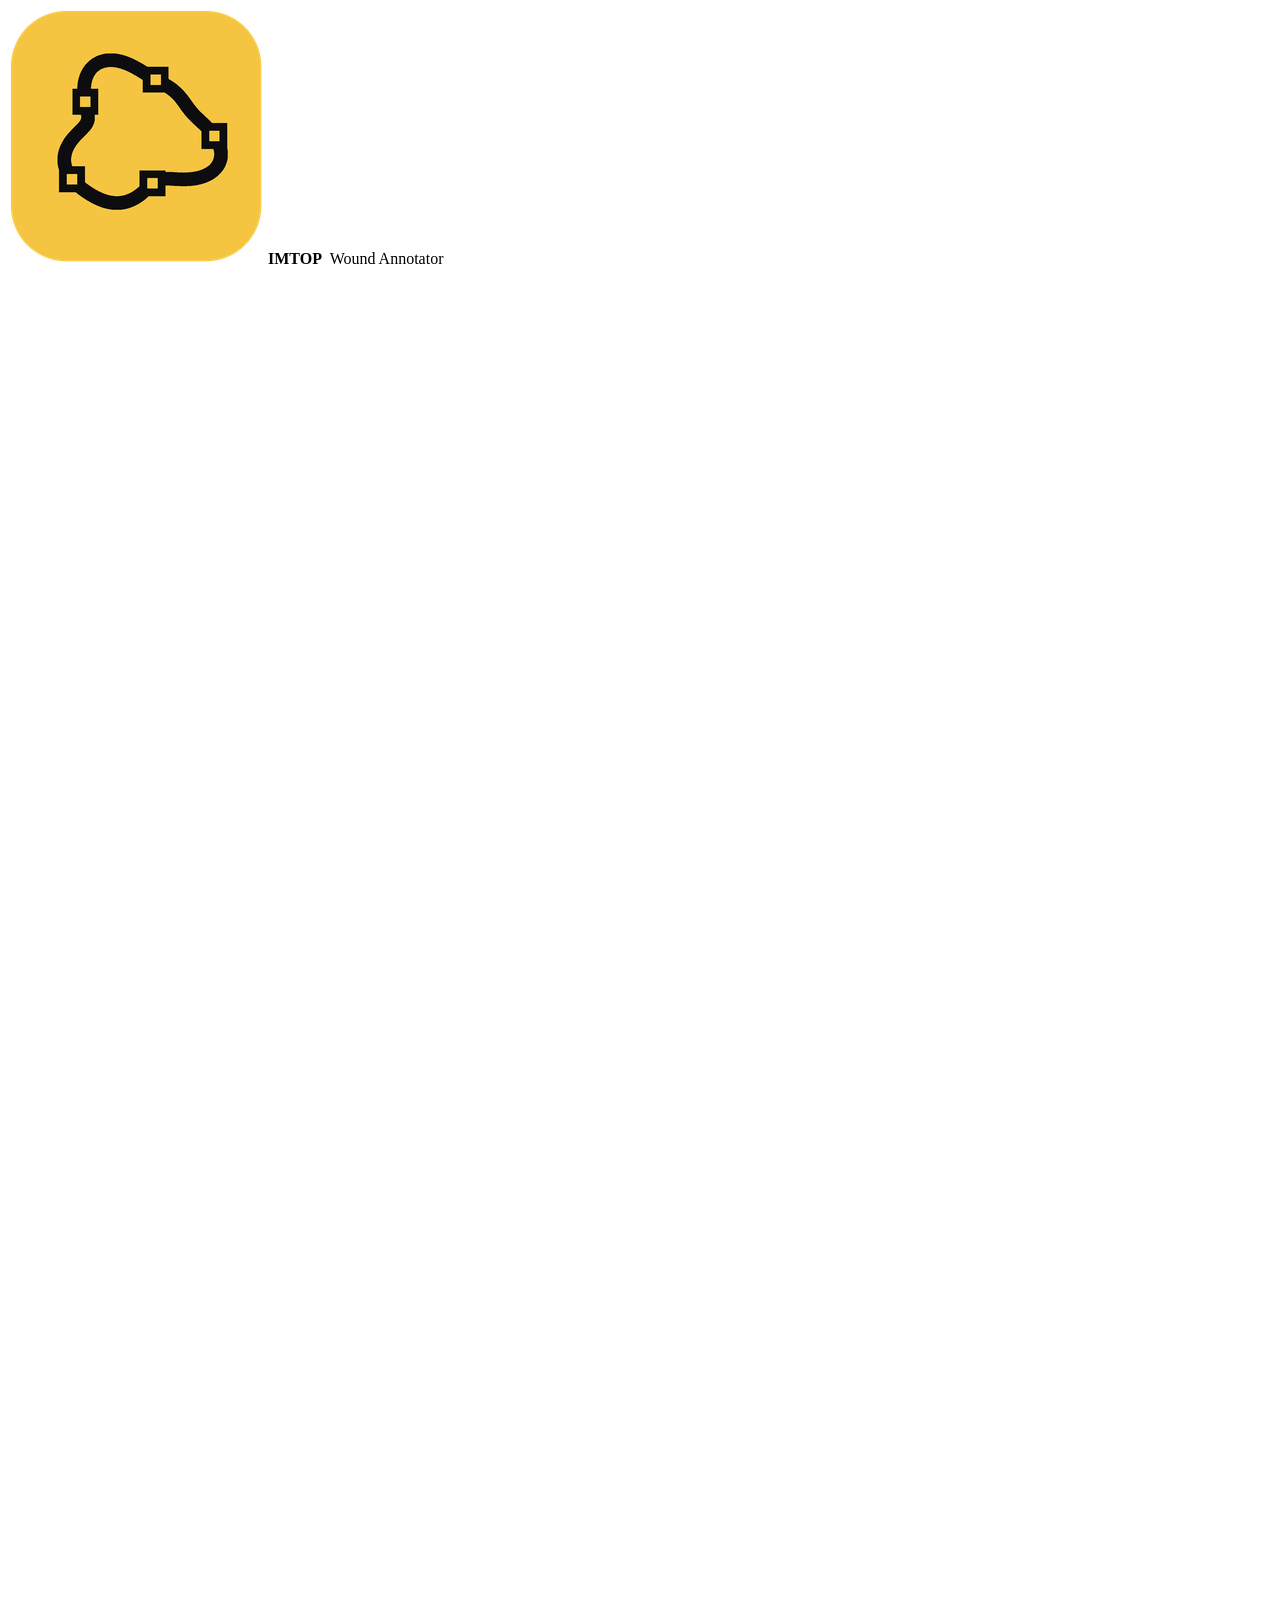
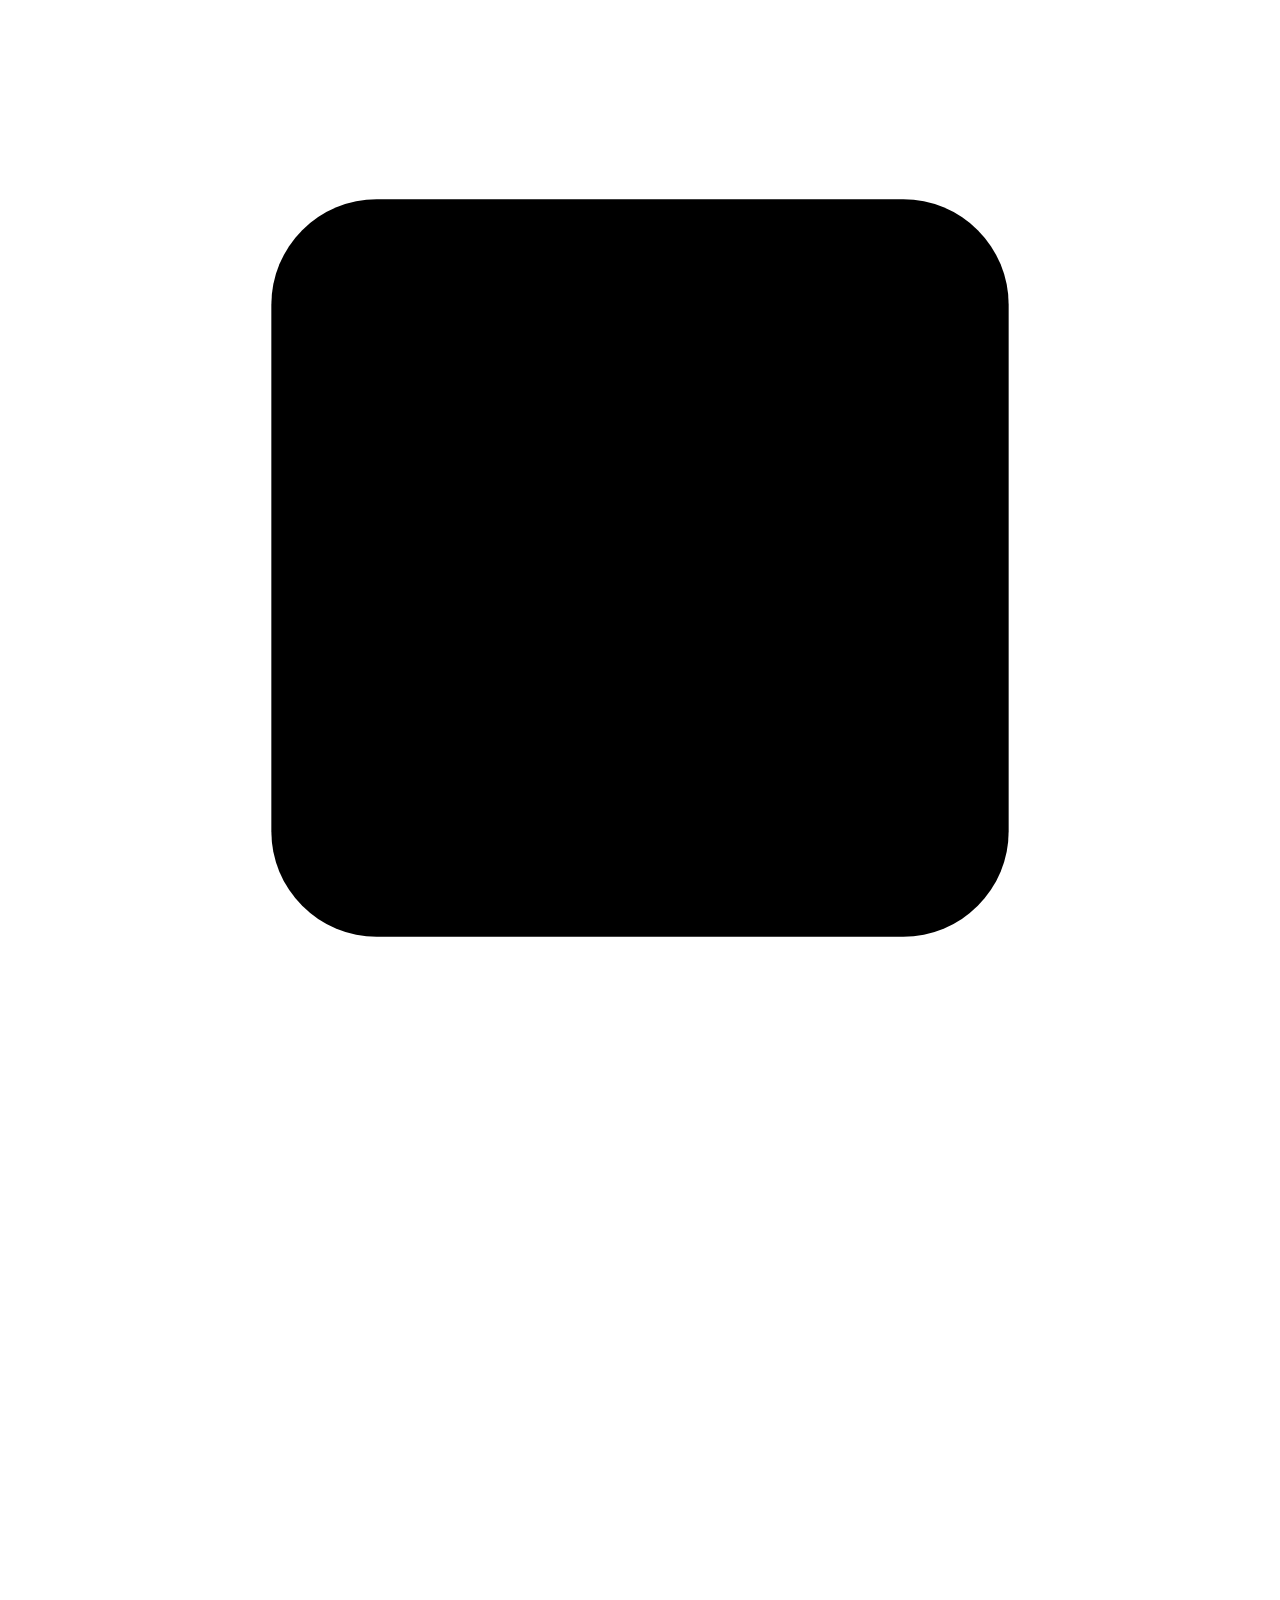
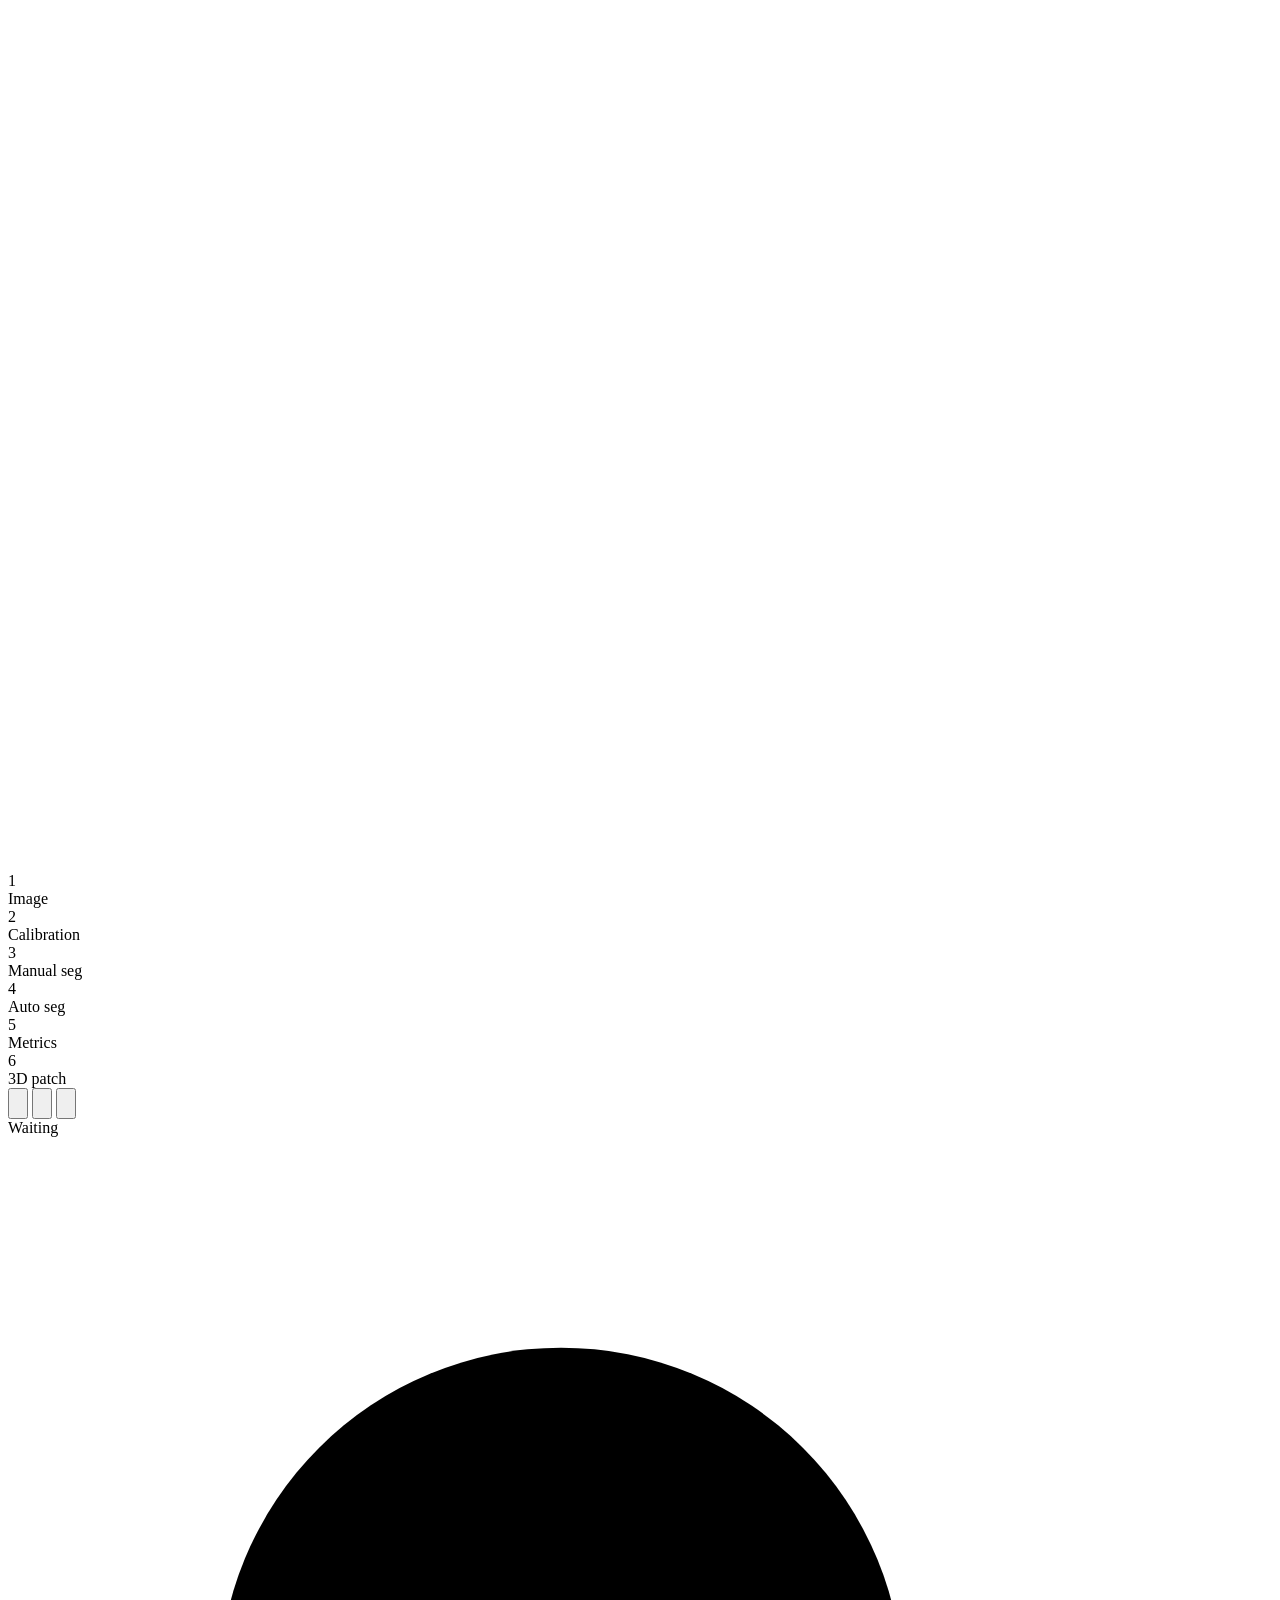
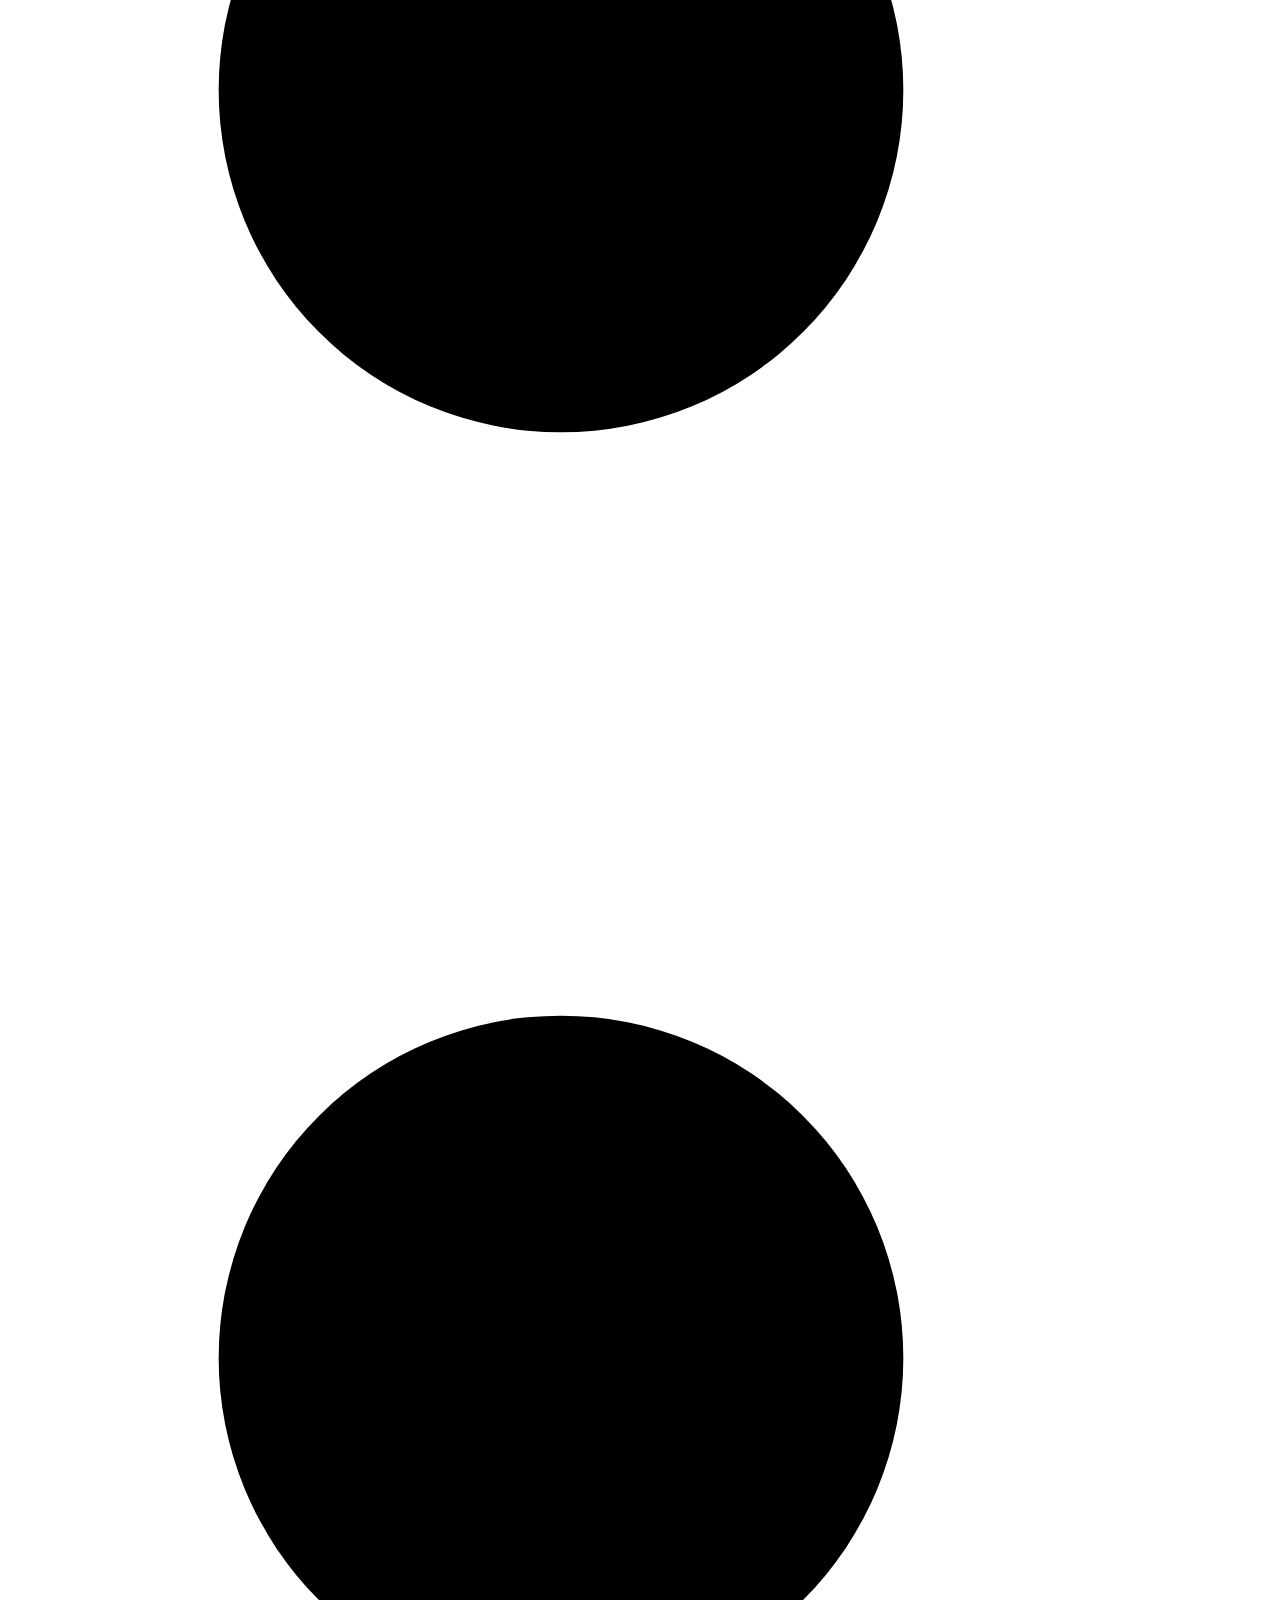
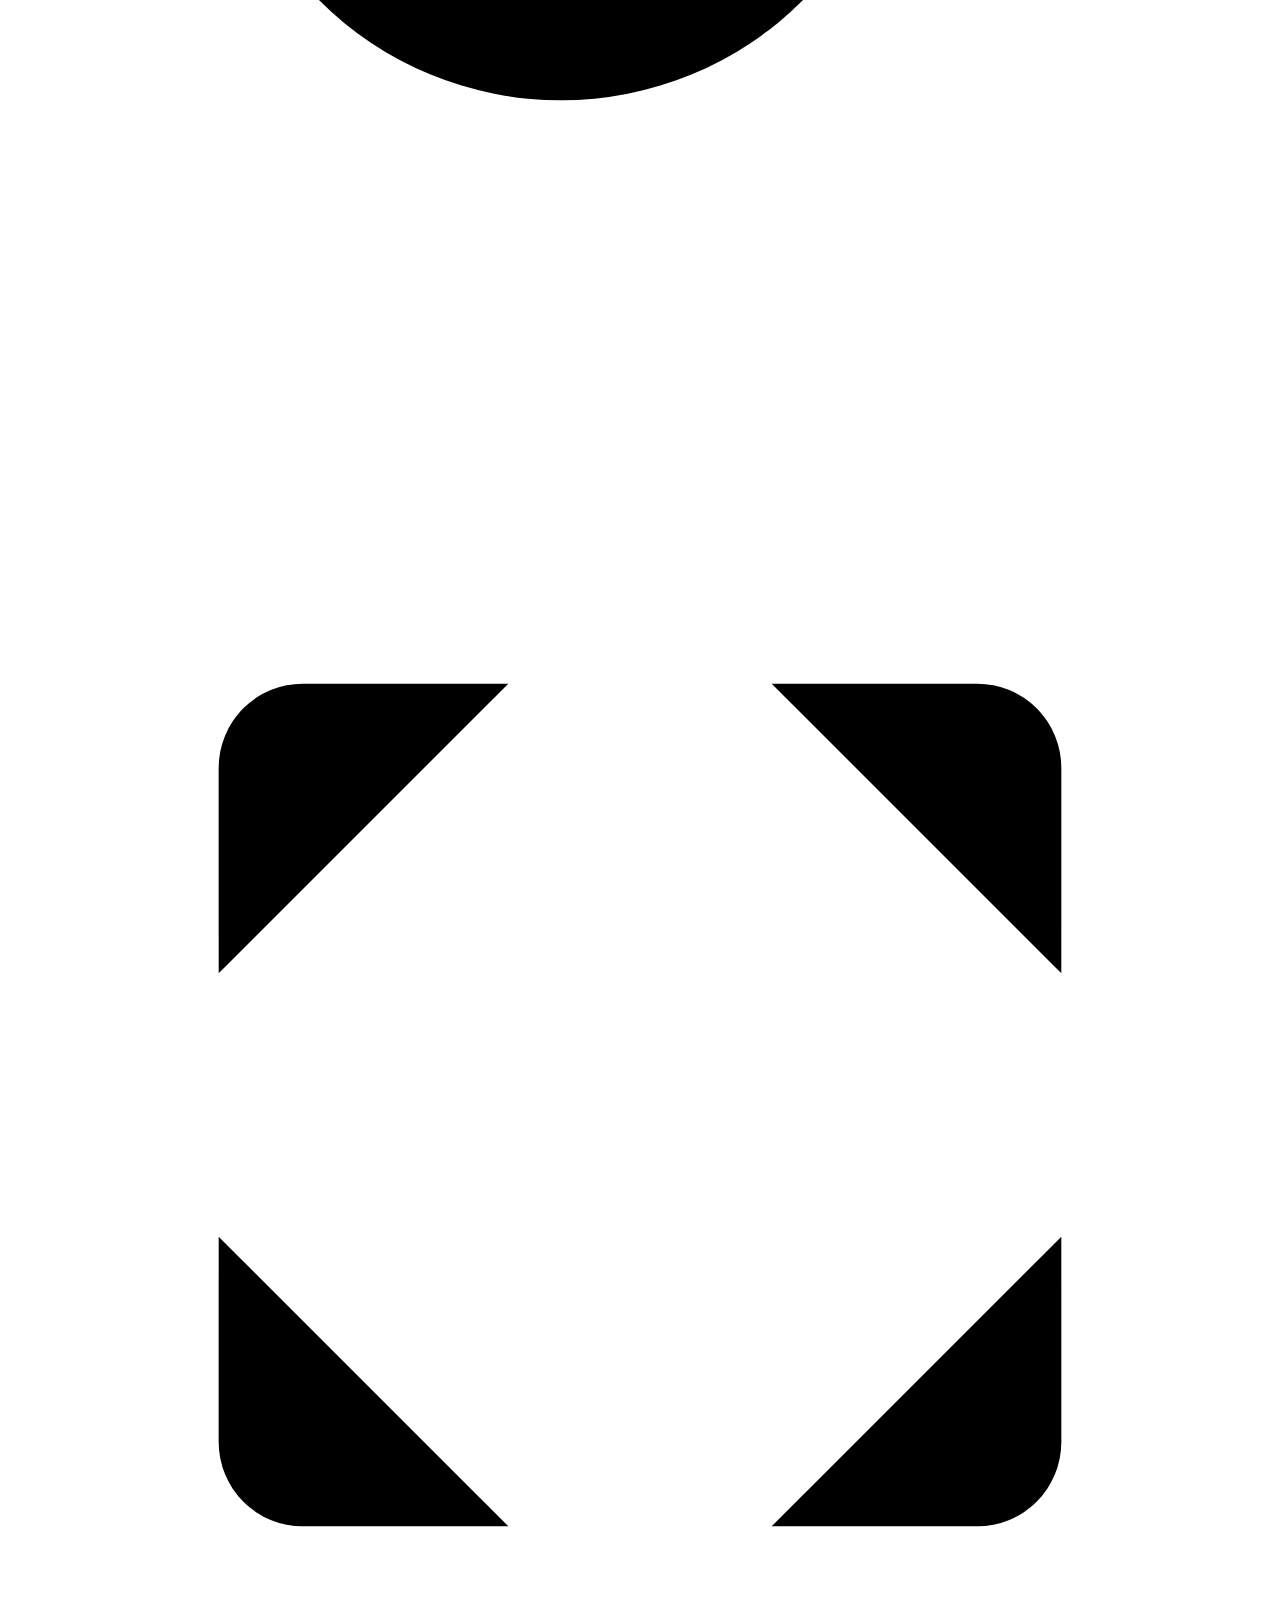
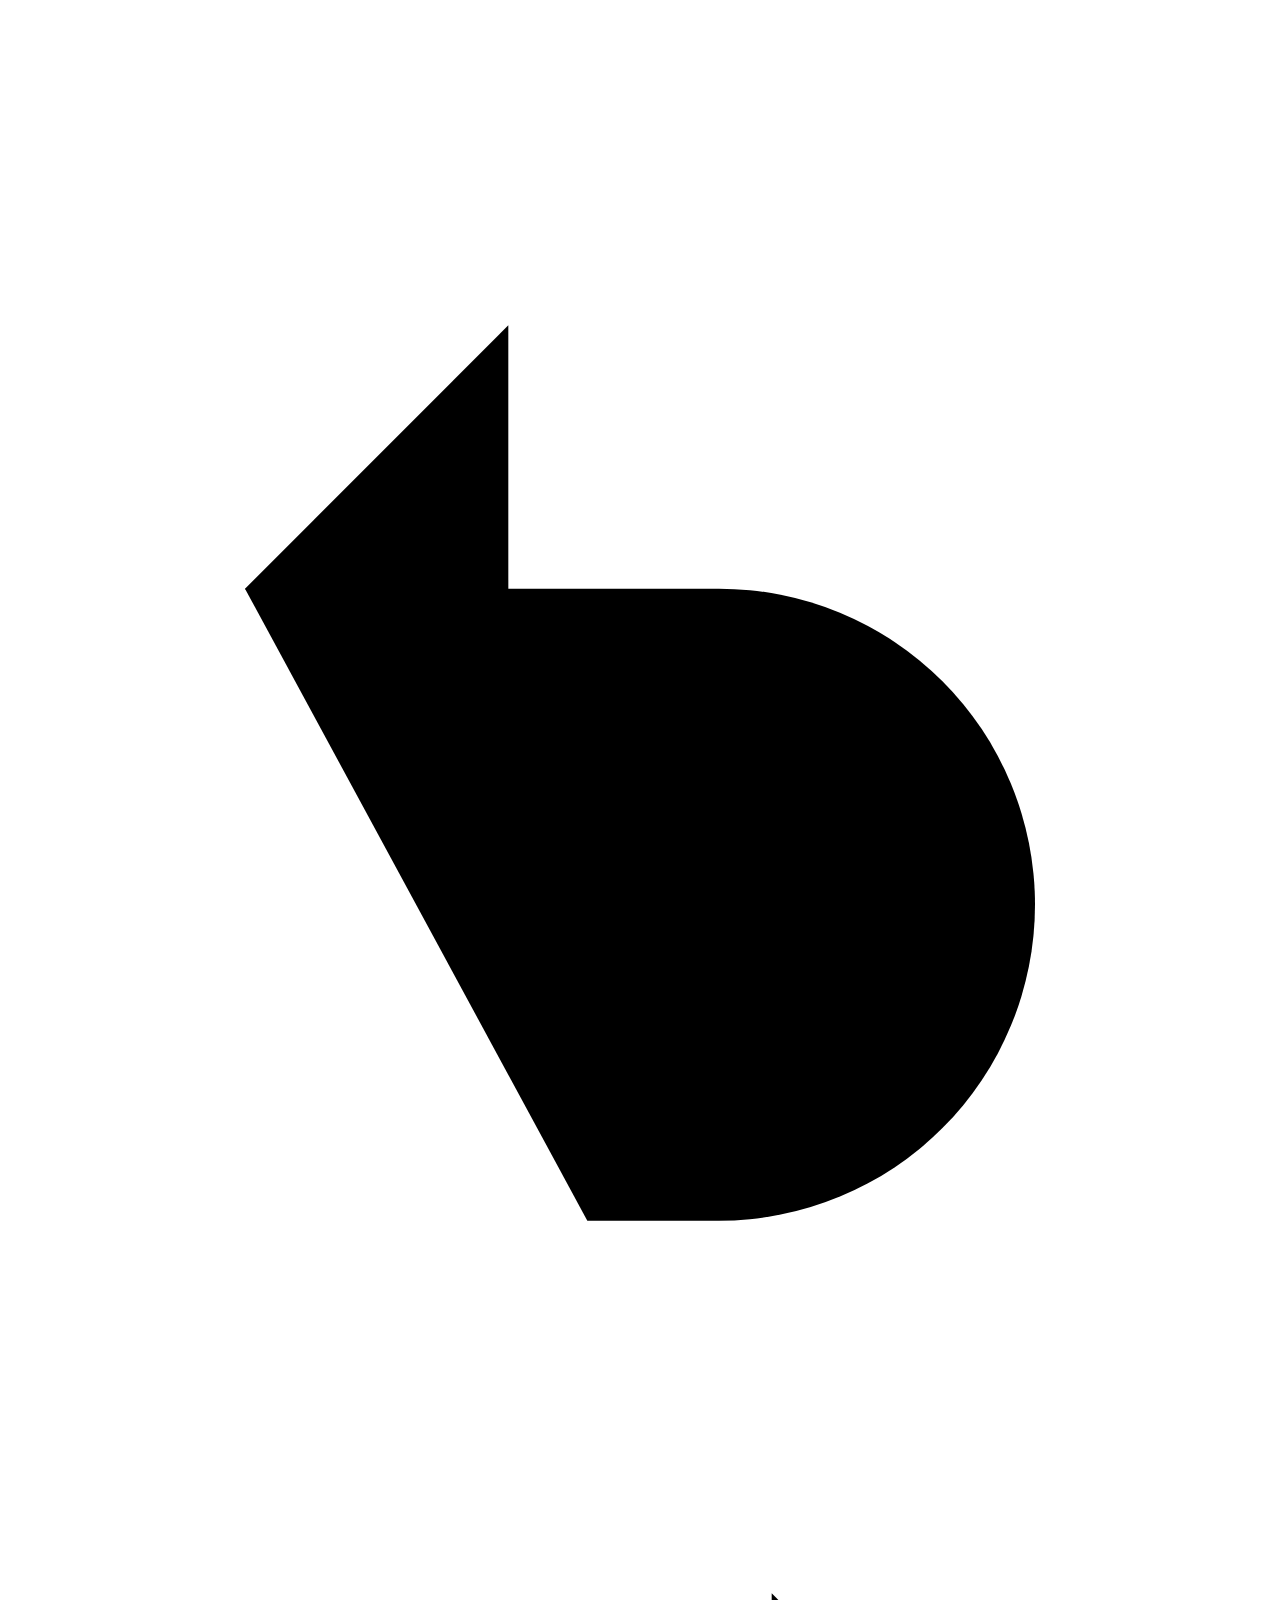
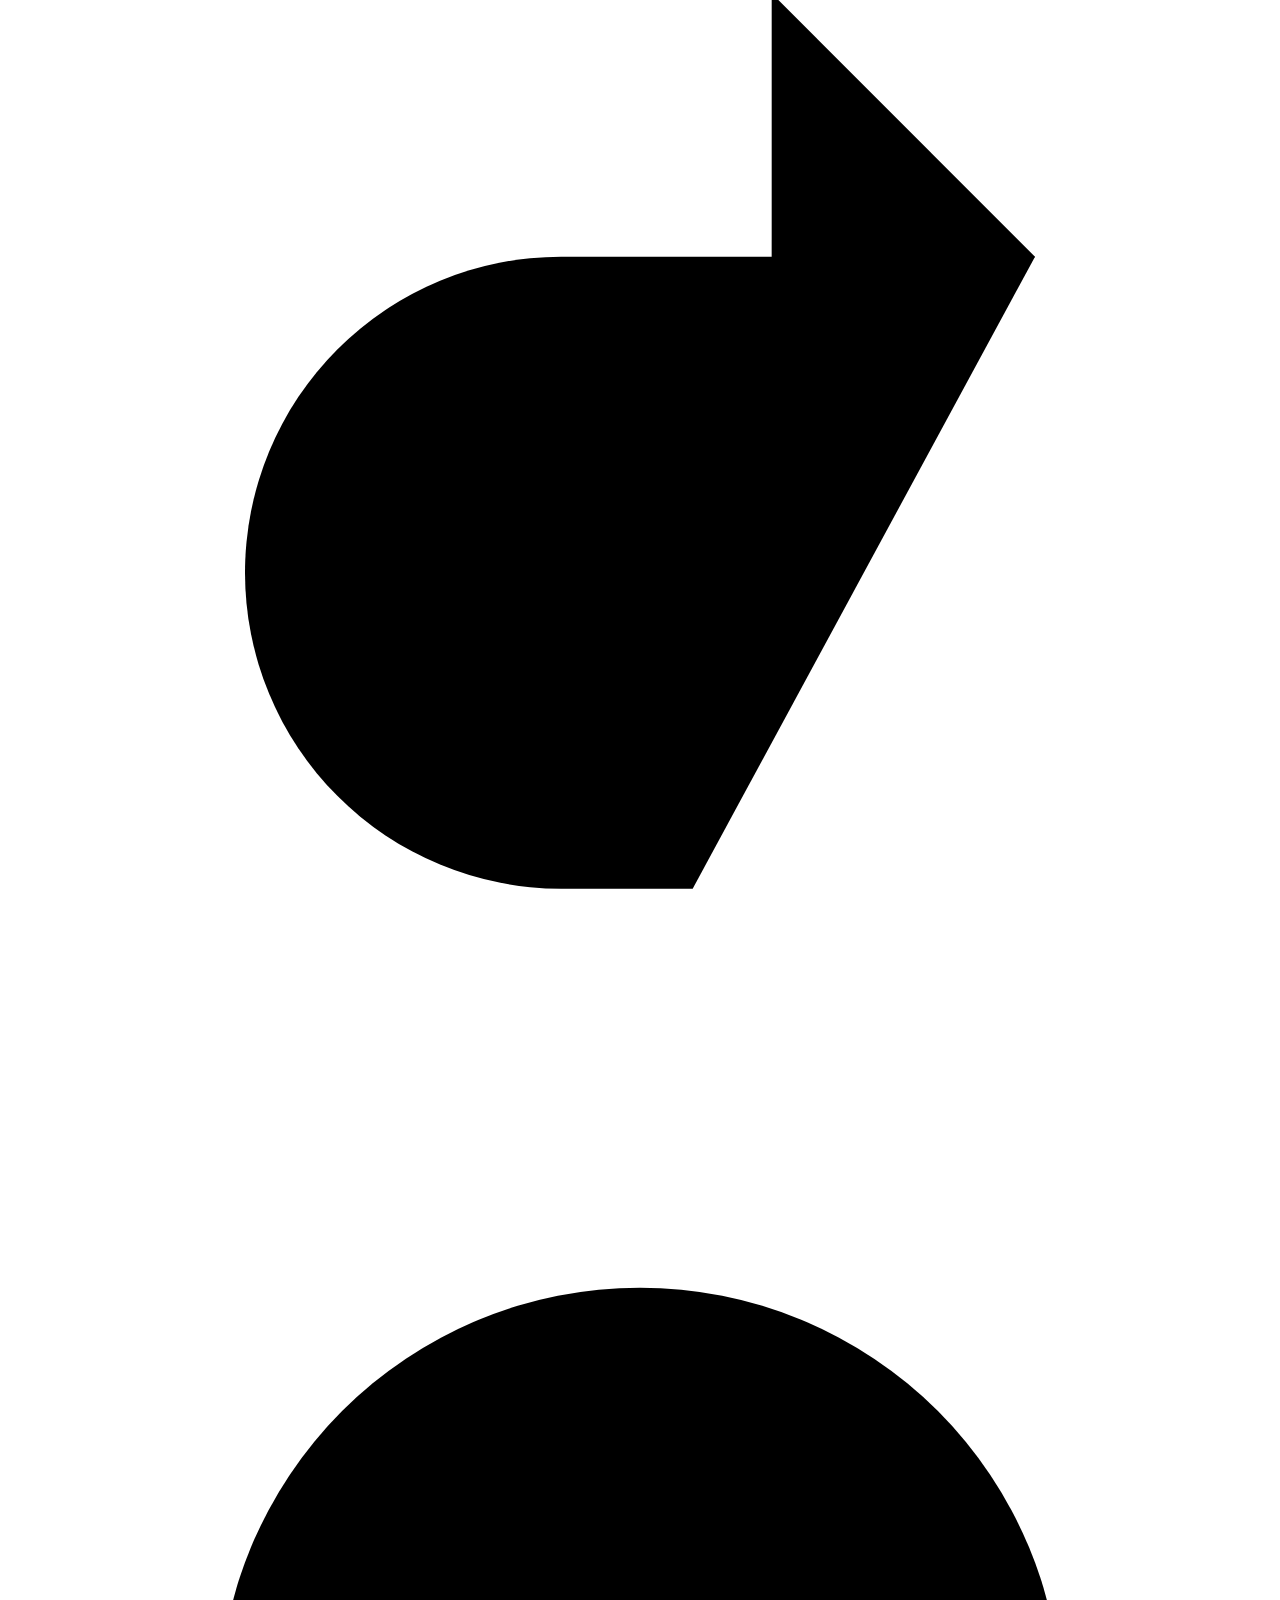
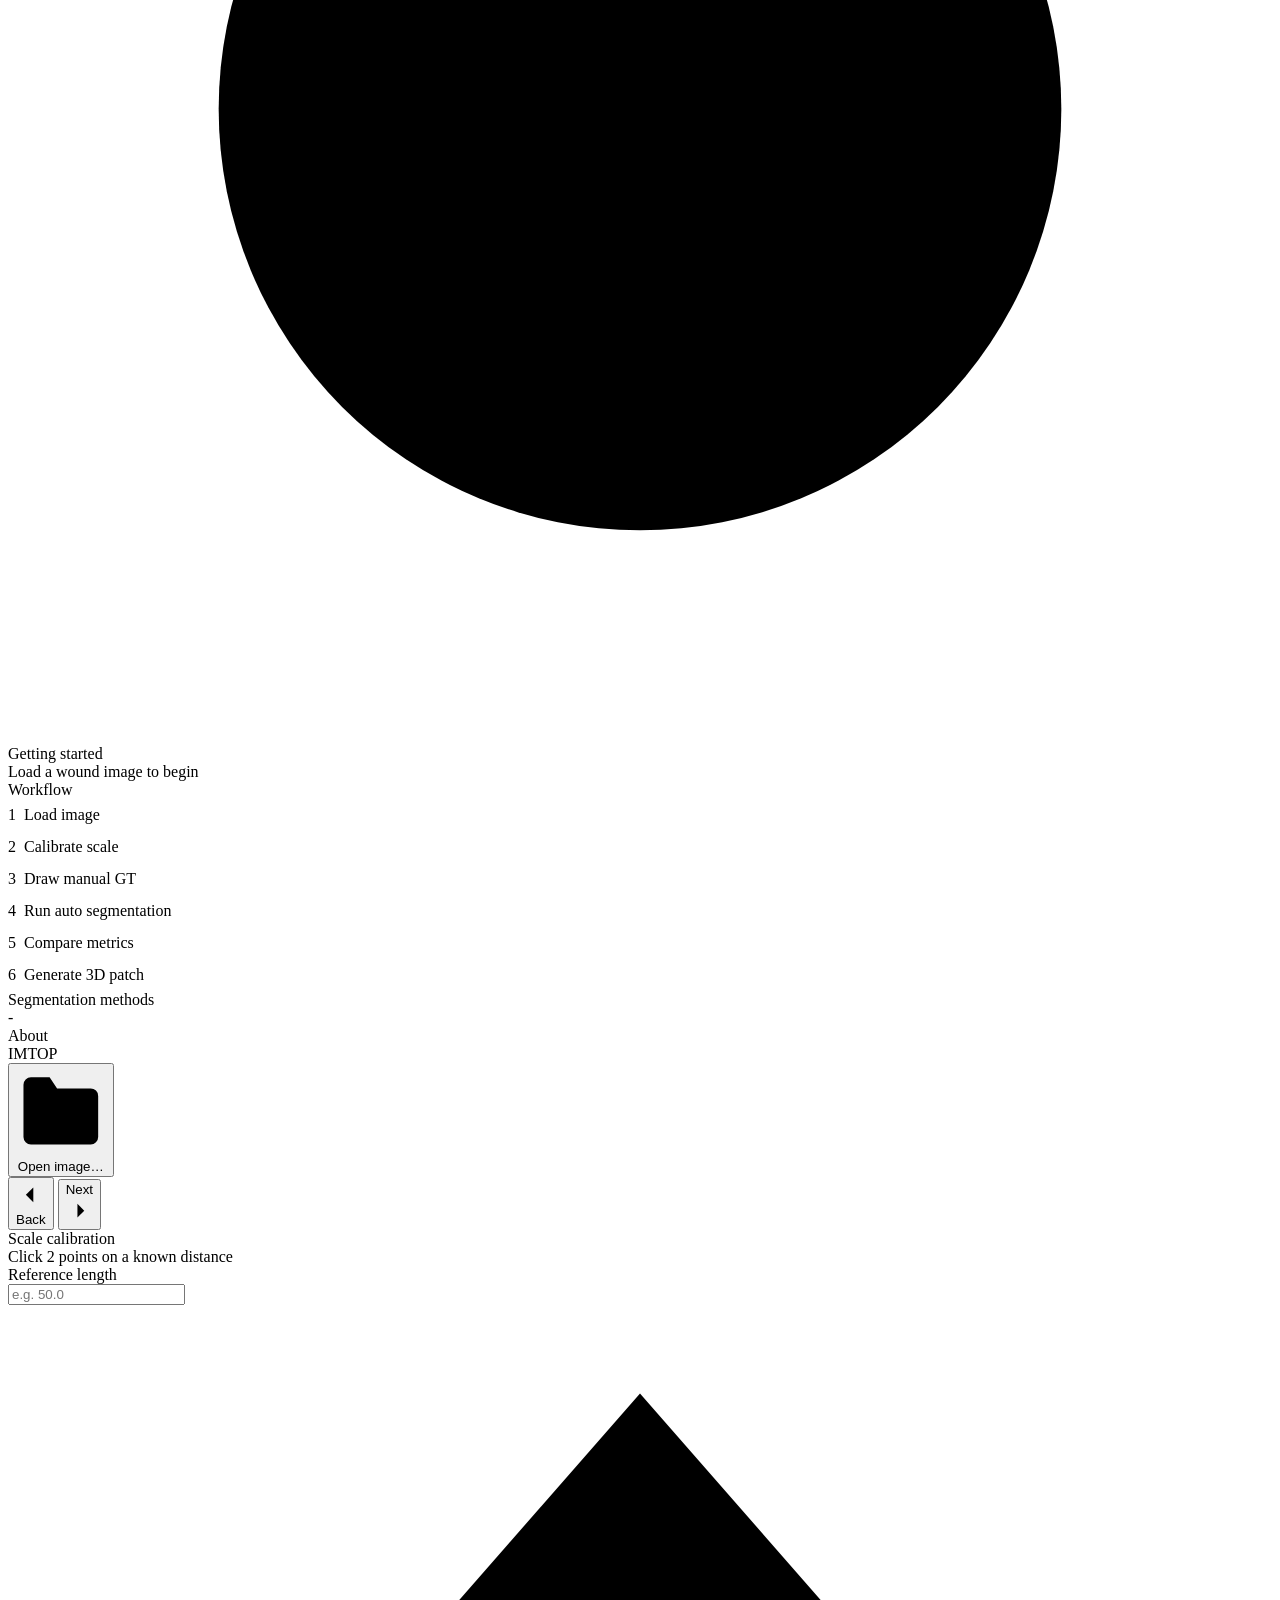
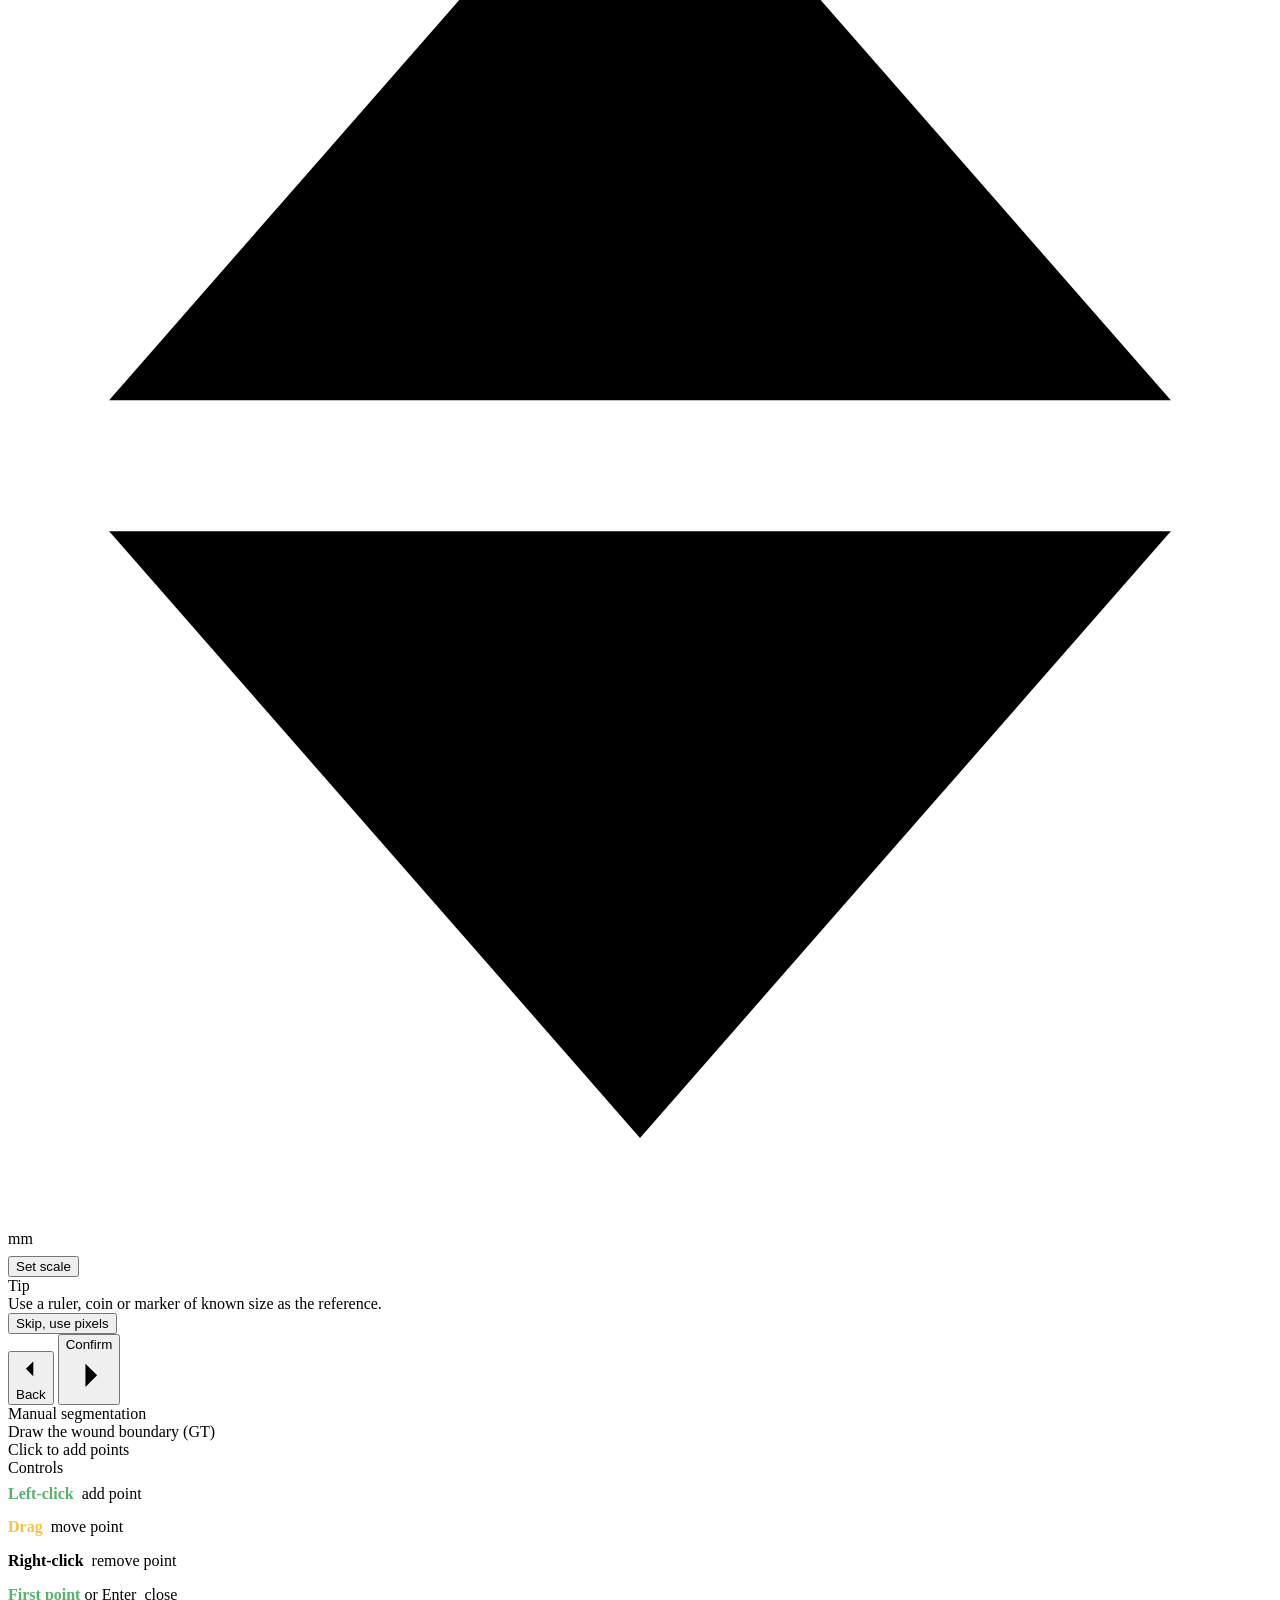
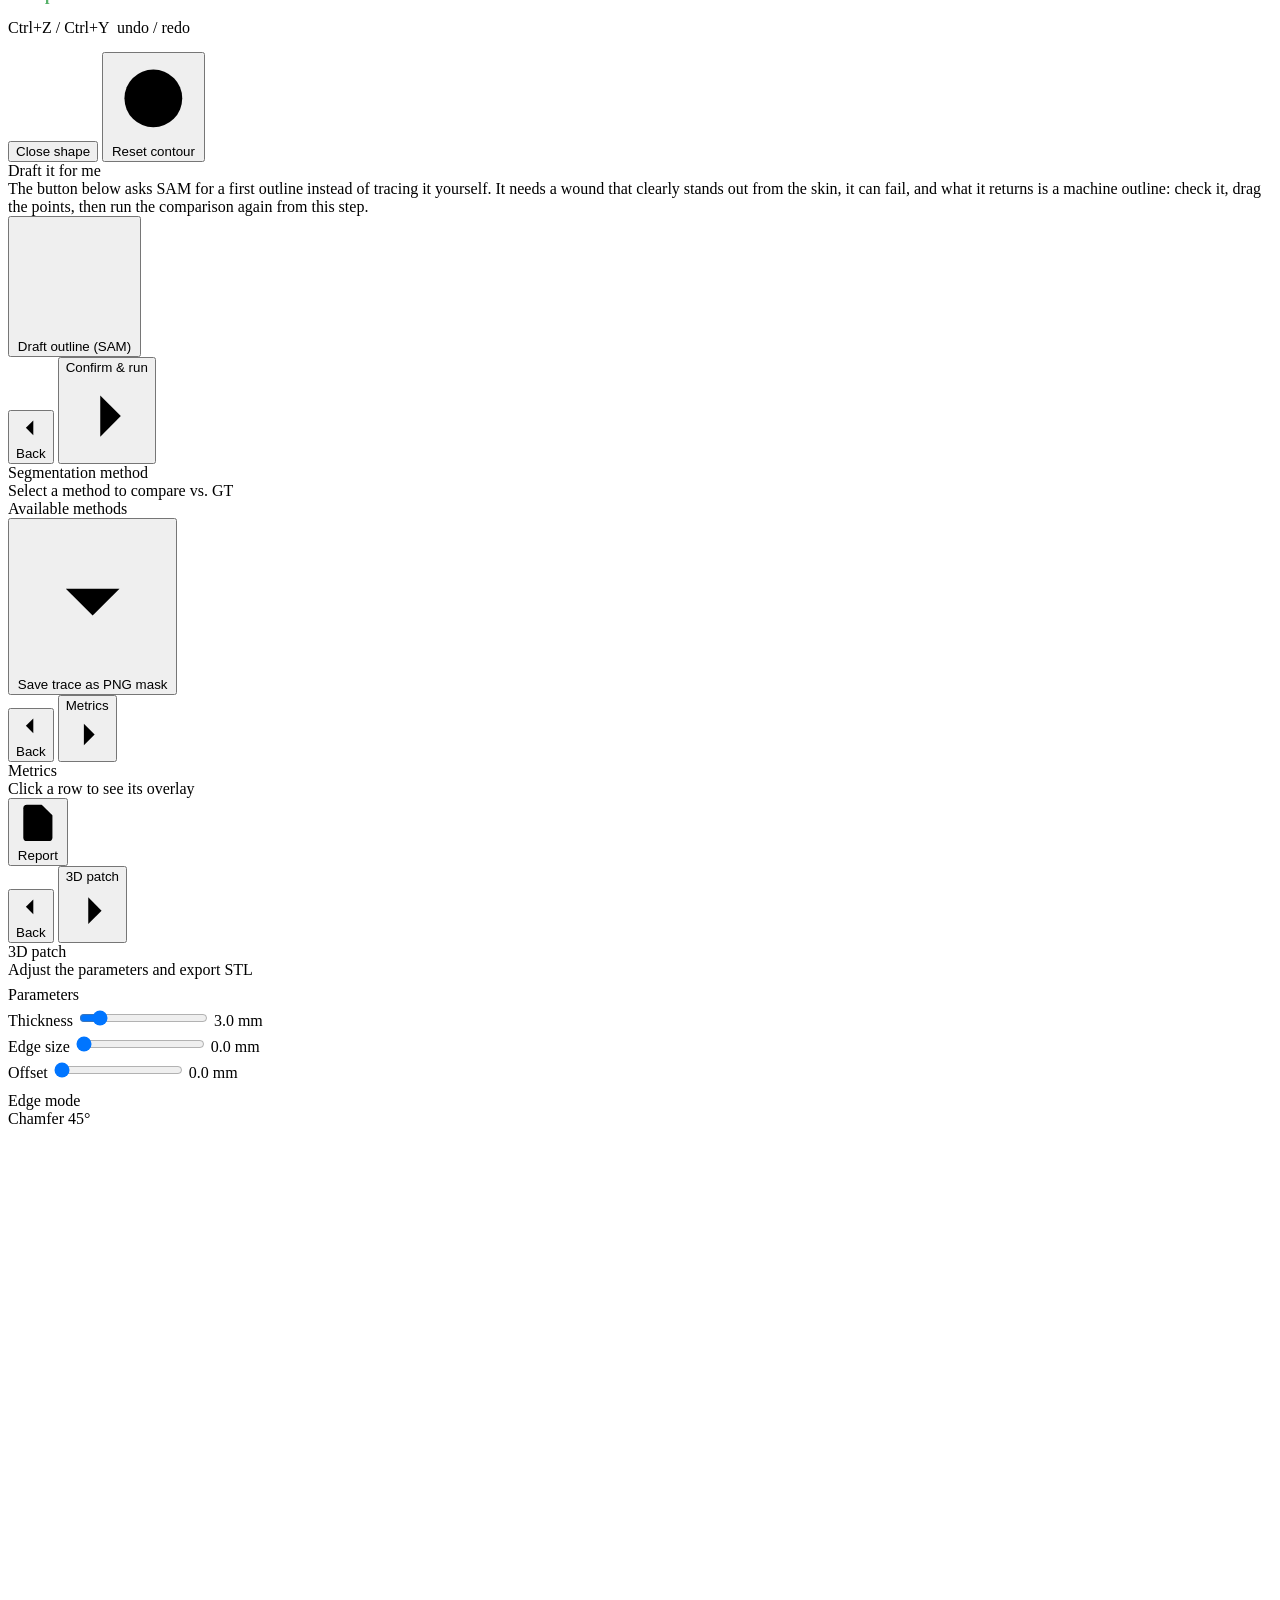
==== commit e6c0d7aa: "Take the window and the look from SlantUI The frameless window, the oblique title bar, the styleshee" ====
--- a/imtop/ui/index.html
+++ b/imtop/ui/index.html
@@ -1,23 +1,25 @@
 <!DOCTYPE html>
-<html lang="en">
+<html lang="en" data-palette="gold-dark">
 <head>
 <meta charset="UTF-8"/>
 <title>IMTOP</title>
+<!-- SlantUI's five stylesheets in load order, written next to this file by
+     imtop/app.py before the window opens, then IMTOP's own two: the tokens
+     the canvas reads and the rules that belong to one step of the workflow.
+     Both of IMTOP's come last, so they can redefine anything above them. -->
+<link rel="stylesheet" href="slantui.css"/>
 <link rel="stylesheet" href="css/tokens.css"/>
-<link rel="stylesheet" href="css/base.css"/>
-<link rel="stylesheet" href="css/layout.css"/>
-<link rel="stylesheet" href="css/components.css"/>
 <link rel="stylesheet" href="css/pages.css"/>
 </head>
 <body>
-<div id="app">
+<div class="app" id="app">
 
   <!-- ══ title bar ═════════════════════════════════════════════════════════
        The window has no native frame, so this is the title bar. The brand
        block sits on a lighter shape whose trailing edge is cut on a slant.
        Dragging it, and the three buttons, go through the backend to Qt, so
        Windows still snaps and edge-magnetises the window itself. ========== -->
-  <div id="titlebar">
+  <div class="titlebar" id="titlebar">
     <div class="tbar-band" id="tbarBand"></div>
     <div class="tbar-brand">
       <img class="tbar-logo" src="assets/logo.png" alt=""
@@ -25,13 +27,11 @@
       <span class="tbar-name"><b>IMTOP</b>&nbsp;&nbsp;Wound Annotator</span>
     </div>
     <div class="tbar-drag" id="tbarDrag"></div>
-    <!-- the credit line, centred in the thin part of the band (text from getAppInfo) -->
-    <span class="tbar-credit" id="tbarCredit"></span>
     <div class="tbar-btns">
-      <div class="wbtn" id="winMin" title="Minimise">
+      <div class="wbtn wbtn-min" id="winMin" title="Minimise">
         <svg viewBox="0 0 12 12"><line x1="2" y1="6" x2="10" y2="6"/></svg>
       </div>
-      <div class="wbtn" id="winMax" title="Maximise">
+      <div class="wbtn wbtn-max" id="winMax" title="Maximise">
         <svg viewBox="0 0 12 12"><rect x="2.5" y="2.5" width="7" height="7" rx="1"/></svg>
       </div>
       <div class="wbtn wbtn-close" id="winClose" title="Close">
@@ -49,8 +49,8 @@
        card in the middle of the stage or on the panel button under it, and
        nowhere else. There used to be four ways to open an image on one
        screen, which is three too many. ==================================== -->
-  <div id="topbar">
-    <div id="tabbar">
+  <div class="topbar" id="topbar">
+    <div class="tabbar" id="tabbar">
       <div class="tab active" id="tab0" onclick="go(0)"><div class="tn" id="tn0">1</div><span>Image</span></div>
       <div class="tab" id="tab1" onclick="go(1)"><div class="tn" id="tn1">2</div><span>Calibration</span></div>
       <div class="tab" id="tab2" onclick="go(2)"><div class="tn" id="tn2">3</div><span>Manual seg</span></div>
@@ -81,15 +81,15 @@
   </div>
 
   <!-- ══ work area ═════════════════════════════════════════════════════════ -->
-  <div id="body">
-
-    <div id="czone">
+  <div class="work" id="body">
+
+    <div class="main" id="czone">
 
       <!-- canvas toolbar: always this row, on every step, so the stage below
            never moves. Controls that do not apply to a step are hidden in place.
            Every glyph here is an inline SVG stroked with the current colour, so
            it takes the palette; no font dingbats. -->
-      <div id="ctoolbar">
+      <div class="toolbar" id="ctoolbar">
         <div class="ct" title="Zoom in" onclick="zoomStep(1.18)">
           <svg viewBox="0 0 24 24"><circle cx="10.5" cy="10.5" r="6.5"/><line x1="15.4" y1="15.4" x2="20" y2="20"/><line x1="7.6" y1="10.5" x2="13.4" y2="10.5"/><line x1="10.5" y1="7.6" x2="10.5" y2="13.4"/></svg>
         </div>
@@ -144,7 +144,7 @@
       <!-- steps 2-5: the shared image stage. The photo and the overlays are
            both painted on the one canvas (js/canvas.js). -->
       <div id="canvaswrap">
-        <div id="cwrap">
+        <div class="stage" id="cwrap">
           <canvas id="mc"></canvas>
           <div id="noimg" class="vwait">No image loaded. Open one on step 1, or drop it here.</div>
           <div class="czoom">Ctrl+scroll &middot; Middle-drag pan &middot; Dbl-click fit</div>
@@ -174,7 +174,7 @@
     </div><!-- /czone -->
 
     <!-- ══ side panel ══════════════════════════════════════════════════════ -->
-    <div id="rp">
+    <div class="rp" id="rp">
 
       <!-- panel 1: getting started -->
       <div class="rp-page" id="rp0">
@@ -193,7 +193,7 @@
           <!-- filled from getAppInfo().methods: only what is really installed -->
           <div class="note" id="methodNotes">-</div>
           <div class="sec-lbl">About</div>
-          <div class="note note-dim" id="appVer">IMTOP</div>
+          <div class="note" id="appVer">IMTOP</div>
         </div>
         <div class="rp-foot">
           <button class="btn btn-2 btn-wide" onclick="doBrowse()">
@@ -203,7 +203,7 @@
           <div class="rp-nav">
             <!-- The first step has nothing to go back to. The slot stays, empty,
                  so Next sits where the primary button sits on every other step. -->
-            <button class="btn btn-2 rp-back-none" tabindex="-1" aria-hidden="true"><svg viewBox="0 0 24 24"><polyline points="14 6 8 12 14 18"/></svg>Back</button>
+            <button class="btn btn-2 ghost" tabindex="-1" aria-hidden="true"><svg viewBox="0 0 24 24"><polyline points="14 6 8 12 14 18"/></svg>Back</button>
             <button class="btn btn-primary btn-grow" id="btn0" onclick="go(1)">Next<svg class="r" viewBox="0 0 24 24"><polyline points="10 6 16 12 10 18"/></svg></button>
           </div>
         </div>
@@ -231,9 +231,9 @@
             <span class="input-unit">mm</span>
           </div>
           <button class="btn btn-2 btn-wide" style="margin-top:8px" onclick="setScale()">Set scale</button>
-          <div id="calok" class="chip chip-ok" style="display:none;margin-top:9px">&#10003;&nbsp;&nbsp;<span id="calval">-</span></div>
+          <div id="calok" class="chip chip-accent" style="display:none;margin-top:9px">&#10003;&nbsp;&nbsp;<span id="calval">-</span></div>
           <div class="sec-lbl">Tip</div>
-          <div class="note note-dim">Use a ruler, coin or marker of known size as the reference.</div>
+          <div class="note">Use a ruler, coin or marker of known size as the reference.</div>
         </div>
         <div class="rp-foot">
           <button class="btn btn-2 btn-wide" onclick="skipScale()">Skip, use pixels</button>
@@ -263,7 +263,7 @@
             Reset contour
           </button>
           <div class="sec-lbl">Draft it for me</div>
-          <div class="note note-dim">The button below asks SAM for a first outline instead of
+          <div class="note">The button below asks SAM for a first outline instead of
             tracing it yourself. It needs a wound that clearly stands out from the skin, it can
             fail, and what it returns is a machine outline: check it, drag the points, then run
             the comparison again from this step.</div>
@@ -393,14 +393,16 @@
 
 <!-- ══ floating chrome ═══════════════════════════════════════════════════════ -->
 <div id="perfhud"></div>
-<div id="toast"></div>
-<div id="loading"><div class="ld-card"><div class="spinner"></div><div id="ldT">Loading&hellip;</div></div></div>
-<div id="samld">
-  <div class="samld-card">
-    <div class="samld-title">Loading segmentation model</div>
-    <div class="samld-pct"><span id="samldPct">0</span><span class="samld-pctsym">%</span></div>
-    <div class="samld-track"><div class="samld-fill" id="samldFill"></div></div>
-    <div class="samld-stage" id="samldStage">Preparing&hellip;</div>
+<div class="toast" id="toast"></div>
+<div class="scrim" id="loading">
+  <div class="busy-card"><div class="spinner"></div><div class="busy-text" id="ldT">Loading&hellip;</div></div>
+</div>
+<div class="scrim" id="samld">
+  <div class="progress-card">
+    <div class="progress-title">Loading segmentation model</div>
+    <div class="progress-pct"><span class="progress-num" id="samldPct">0</span><span class="progress-sym">%</span></div>
+    <div class="progress-track"><div class="progress-fill" id="samldFill"></div></div>
+    <div class="progress-stage" id="samldStage">Preparing&hellip;</div>
   </div>
 </div>
 
@@ -410,13 +412,11 @@
      dependency order; only main.js runs anything at load time.
      ========================================================================= -->
 <script src="qrc:///qtwebchannel/qwebchannel.js"></script>
+<script src="slantui.js"></script>
 <script src="../vendor/three.min.js"></script>
 <script src="../vendor/OrbitControls.js"></script>
 <script src="js/theme.js"></script>
 <script src="js/state.js"></script>
-<script src="js/widgets.js"></script>
-<script src="js/bridge.js"></script>
-<script src="js/titlebar.js"></script>
 <script src="js/nav.js"></script>
 <script src="js/canvas.js"></script>
 <script src="js/calibration.js"></script>
--- a/imtop/ui/css/tokens.css
+++ b/imtop/ui/css/tokens.css
@@ -1,55 +1,19 @@
 /* ============================================================================
-   Design tokens, the single place where the look is defined.
-   Palette, radii and type are the Review Desk ones (Get-Palette in
-   _app/scripts/ui_common.ps1), so the two apps read as one family.
+   IMTOP's own tokens: what the application draws with, over and above the
+   thirty roles SlantUI defines.
+
+   The look itself is not here any more. Surfaces, text, accent, status, the
+   radii, the type and the geometry of the shell come from SlantUI
+   (slantui.css, written next to index.html by imtop/app.py) and are named for
+   their job, not their colour. What is left below is the part no design
+   system can own: the colours of the things IMTOP paints on the canvas, and
+   the two lengths that place a photograph on the stage.
+
    Change a value here and both the DOM and the canvas overlays follow: the
-   canvas colours are read back from these variables at runtime (js/theme.js).
+   canvas colours are read back from these variables at runtime (js/theme.js,
+   through SlantUI's Theme.read).
    ========================================================================== */
 :root{
-  /* ── surfaces ── */
-  --bg:#0D0D0F;          /* window background            */
-  --panel:#101013;       /* titlebar, tabbar, side panel */
-  --panel2:#121216;      /* toolbars                     */
-  --panel3:#16161B;      /* raised strips                */
-  --control:#1E1E24;     /* secondary buttons            */
-  --track:#1A1A20;       /* slider / progress tracks     */
-  --line:#26262B;        /* kept for the few non-divider uses */
-  --hover:#33333B;       /* hover fill                   */
-  --input:#141417;       /* text inputs                  */
-  --dropdown:#141418;    /* select popups                */
-  --card:#16161B;        /* cards                        */
-  --card-hi:#1C1C22;     /* card, hovered                */
-  --card-sel:#2A2519;    /* selected card (gold tint)    */
-  --card-sel-hi:#332C1D;
-  --card-err:#2C1F1E;
-  --card-err-hi:#3A2724;
-  --card-info:#161B26;   /* informational (blue tint)    */
-  --stage:#16161B;       /* the two 3D viewer cards, a step above --bg */
-  --scrim:#0D0D0FB8;     /* over the work area while the app is busy    */
-
-  /* ── text ── */
-  --text:#E6E6EC;
-  --text-soft:#C8C8D0;
-  --text-dim:#8A8A94;
-  --text-faint:#4E4E57;
-
-  /* ── accent ── */
-  --accent:#F5C542;      /* gold: primary action, active state */
-  --accent-dim:#C9A033;  /* gold, pressed                      */
-  --ink:#0D0D0F;         /* text drawn ON gold                 */
-  --sel:#3B9EFF;         /* text selection                     */
-
-  /* ── status ── */
-  --ok:#57B26A;
-  --err:#B0524A;
-  --text-err:#E8705B;
-
-  /* ── the Review Desk "kind" hues, kept as the named palette to pick from ── */
-  --green:#57B26A;
-  --teal:#3FBFB0;
-  --blue:#5B8DEF;
-  --purple:#B07CF0;
-
   /* ── canvas roles ── read by js/theme.js ── */
   --c-gt:#57B26A;        /* manual (ground truth) contour */
   --c-auto:#E8705B;      /* automatic contour             */
@@ -57,7 +21,7 @@
   --c-first:#57B26A;     /* first point / close target    */
   --c-cal:#F5C542;       /* calibration ruler             */
   --c-badge-bg:#16161B;  /* on-canvas label background    */
-  --stage-pad: 8px;     /* dark margin around the photo, so it never touches an edge */
+  --stage-pad:8px;       /* dark margin around the photo, so it never touches an edge */
   --img-radius:7px;      /* corner rounding of the photo itself; 0 disables it.
                             Applied in device pixels at any zoom (canvas.js). */
   /* The 3D materials are lit and environment-mapped, which desaturates them:
@@ -75,40 +39,10 @@
   --gm-l:#E2CFF9; --gm-m:#B07CF0; --gm-d:#7B44C4;   /* manual geometry*/
   --ga-l:#FAE6A8; --ga-m:#F5C542; --ga-d:#B8901F;   /* auto geometry  */
 
-  /* ── radii (Review Desk: 4 inputs · 5 buttons · 6 cards · 7 panels) ── */
-  --r-xs:4px;
-  --r:5px;
-  --r-md:6px;
-  --r-lg:7px;
-  --r-pill:99px;
-
-  /* ── type ── */
-  --font:'Segoe UI',system-ui,-apple-system,sans-serif;
-  /* The app name only. A modern humanist sans if the machine has one, Segoe
-     UI Variable next (Windows 11), plain Segoe UI last. */
-  --font-brand:'Abadi','Abadi MT Std','Segoe UI Variable Display','Selawik',
-               'Segoe UI',system-ui,sans-serif;
-  --mono:Consolas,'Courier New',monospace;
-  --fs:12.5px;           /* body           */
-  --fs-sm:11.5px;        /* captions       */
-  --fs-xs:10px;          /* section labels */
-  --fs-lg:13.5px;        /* panel titles   */
-
-  /* ── metrics ── */
-  /* The title band runs the whole width of the window. Its lower profile,
-     measured down from the window's top edge, is --tbar-h on the left (where
-     the logo and the name are), then a straight oblique run of --tbar-slant,
-     then --tbar-thin all the way to the right edge (where the window buttons
-     are). The two vertices of that run are rounded by --tbar-join. */
-  --tbar-h:44px;
-  --tbar-thin:28px;
-  --tbar-slant:38px;
-  --tbar-join:8px;
-  --tbar-bg:#1E1E24;     /* the band's fill: a flat palette colour (the same one
-                            secondary buttons use), never a gradient */
-  --tab-h:42px;          /* the step row under it */
-  --tab-w:132px;         /* every step tab is this wide, so the numbers and the
-                            initials line up in a column; they shrink together,
-                            never one at a time, when the window is narrow */
-  --rp-w:244px;          /* right panel     */
+  /* ── the informational chip ── */
+  /* The one widget colour that is IMTOP's and not a role: a note on the
+     manual step, on the blue of the area group, which is neither a status
+     nor the accent. */
+  --card-info:#161B26;
+  --blue:#5B8DEF;
 }
--- a/imtop/ui/css/pages.css
+++ b/imtop/ui/css/pages.css
@@ -1,9 +1,19 @@
 /* ============================================================================
-   Screen-specific rules. Everything here belongs to exactly one step of the
-   workflow; shared widgets live in components.css.
+   Everything IMTOP adds to SlantUI.
+
+   Two kinds of rule are in here and nothing else: what belongs to exactly one
+   step of the workflow, and the handful of places where this application's
+   navigation shows in the shell. Shared widgets are SlantUI's; if something
+   here starts looking like a widget the next application would want too, it
+   belongs in the library instead.
+
+   Colours are roles (var(--text-3), var(--surface-3)), never hex values, so
+   this file is as correct on a light palette as on the dark one.
    ========================================================================== */
 
 /* -- step 1: load an image ------------------------------------------------- */
+/* The card itself is SlantUI's .dz, at the size it ships with. What is here
+   is the column it sits in and the four cards under it. */
 #p0wrap{
   flex:1;min-height:0;
   display:none;align-items:center;justify-content:center;
@@ -12,35 +22,48 @@
 #p0col{display:flex;flex-direction:column;align-items:center}
 #p0col>*+*{margin-top:22px}
 
-/* One card, not two: it takes a drop and it opens the file dialog when
-   clicked. The side panel's "Open image" button is the only other way in. */
-.dz{
-  width:440px;height:152px;
-  background:var(--card);border-radius:var(--r-lg);
-  display:flex;flex-direction:column;align-items:center;justify-content:center;
-  cursor:pointer;color:var(--text-dim);
-  transition:background .14s,color .14s;
-}
-.dz:hover{background:var(--card-hi);color:var(--text)}
-/* Dragging over it: the card goes gold. No dashed outline. */
-.dz.dzover{background:var(--card-sel);color:var(--accent)}
-.dz svg{width:26px;height:26px;stroke:currentColor;fill:none;stroke-width:1.5;
-        stroke-linecap:round;stroke-linejoin:round;opacity:.65;margin-bottom:13px}
-.dz:hover svg,.dz.dzover svg{opacity:1}
-.dz-lbl{font-size:14px;font-weight:600;text-align:center;line-height:1.5;margin-bottom:6px}
-.dz-sub{font-size:var(--fs-sm);color:var(--text-faint)}
-
 .statgrid{display:flex;flex-wrap:wrap;justify-content:center;width:440px}
 .statgrid .scard{
-  background:var(--card);border-radius:var(--r-md);
+  background:var(--surface-3);border-radius:var(--r-md);
   padding:10px 12px;width:208px;margin:6px;
 }
 .statgrid .scard.full{width:calc(100% - 12px)}
-.sc-l{font-size:var(--fs-xs);color:var(--text-faint);margin-bottom:5px;
+.sc-l{font-size:var(--fs-xs);color:var(--text-4);margin-bottom:5px;
       text-transform:uppercase;letter-spacing:.7px;font-weight:600}
-.sc-v{font-size:19px;font-weight:500;line-height:1;color:var(--text);font-variant-numeric:tabular-nums}
+.sc-v{font-size:19px;font-weight:500;line-height:1;color:var(--text-1);font-variant-numeric:tabular-nums}
 .sc-v.sm{font-size:var(--fs-lg);font-weight:600}
-.sc-s{font-size:var(--fs-sm);color:var(--text-dim);margin-top:4px}
+.sc-s{font-size:var(--fs-sm);color:var(--text-3);margin-top:4px}
+
+/* -- steps 2 to 5: the photo on the stage ---------------------------------- */
+/* The stage is SlantUI's. IMTOP gives it a dark margin, so the photo never
+   touches an edge of the window, and a line to show instead of the photo
+   while there is none. */
+#canvaswrap{
+  display:none;flex:1;min-height:0;flex-direction:column;
+  padding:0 var(--stage-pad) var(--stage-pad);background:var(--surface-0);
+}
+#cwrap #noimg{position:absolute;inset:0;display:none;align-items:center;justify-content:center;pointer-events:none}
+
+/* The toolbar row is on every step. What a step cannot use is hidden in
+   place, so the hint and the file name never slide and the stage never
+   moves (js/nav.js go()). */
+#ctoolbar.no-view .ct,#ctoolbar.no-view .ctsep{visibility:hidden}
+#ctoolbar.no-edit #ct-undo,#ctoolbar.no-edit #ct-redo,#ctoolbar.no-edit #ct-reset{visibility:hidden}
+
+/* Below this width the four actions in the top bar keep their icons and drop
+   their labels. The number is IMTOP's own arithmetic: six step tabs at
+   --tab-w, the side panel at --rp-w, and the four buttons at their full
+   width add up to 1310px. */
+@media (max-width:1310px){
+  .tb-r .btn-label{display:none}
+  .tb-r .btn svg{margin-right:0}
+  .tb-r .btn{padding:6px 8px}
+}
+
+/* -- step 3: the note chip ------------------------------------------------- */
+/* Neither a status nor the accent: a remark about the trace, on the blue of
+   the area metrics (js/manualseg.js). */
+.chip-info{background:var(--card-info);color:var(--blue)}
 
 /* -- step 6: the two 3D viewers -------------------------------------------- */
 /* Each viewer is one filled card, a shade lighter than the window, so the two
@@ -50,7 +73,7 @@
 #p5wrap>*+*{margin-left:10px}
 .vcard{
   flex:1;min-width:0;display:flex;flex-direction:column;overflow:hidden;
-  background:var(--stage);border-radius:var(--r-lg);
+  background:var(--surface-3);border-radius:var(--r-lg);
 }
 .vlbl{
   font-size:var(--fs-xs);font-weight:600;letter-spacing:.8px;text-transform:uppercase;
@@ -62,12 +85,12 @@
   flex:1;min-height:0;position:relative;
   display:flex;align-items:center;justify-content:center;
 }
-.vwait{font-size:var(--fs);color:var(--text-faint);text-align:center;padding:0 16px}
+.vwait{font-size:var(--fs);color:var(--text-3);text-align:center;padding:0 16px}
 .v3d{display:block;width:100%;height:100%;cursor:grab}
 .v3d:active{cursor:grabbing}
 .v3dhint{
   position:absolute;bottom:7px;left:50%;transform:translateX(-50%);
-  font-size:var(--fs-sm);color:var(--text-faint);background:var(--panel2);
+  font-size:var(--fs-sm);color:var(--text-4);background:var(--overlay);
   border-radius:var(--r-xs);
   padding:2px 9px;pointer-events:none;letter-spacing:.2px;
 }
@@ -77,10 +100,15 @@
 #rp5 .slrow{padding:2px 0}
 #rp5 .pi-row{padding:3px 8px}
 
+/* -- the two scrims -------------------------------------------------------- */
+/* Both are SlantUI's .scrim. The model download is the one that can be under
+   the other: a photo dropped while it runs opens its own overlay on top. */
+#samld{z-index:9997}
+
 /* -- developer HUD (F9) ---------------------------------------------------- */
 #perfhud{
   display:none;position:fixed;top:54px;right:calc(var(--rp-w) + 12px);z-index:10000;
-  background:#101013F7;border-radius:var(--r-md);
-  padding:9px 12px;font:11px/1.55 var(--mono);color:var(--text-soft);
+  background:var(--overlay);border-radius:var(--r-md);
+  padding:9px 12px;font:11px/1.55 var(--mono);color:var(--text-2);
   white-space:pre;pointer-events:none;
 }
